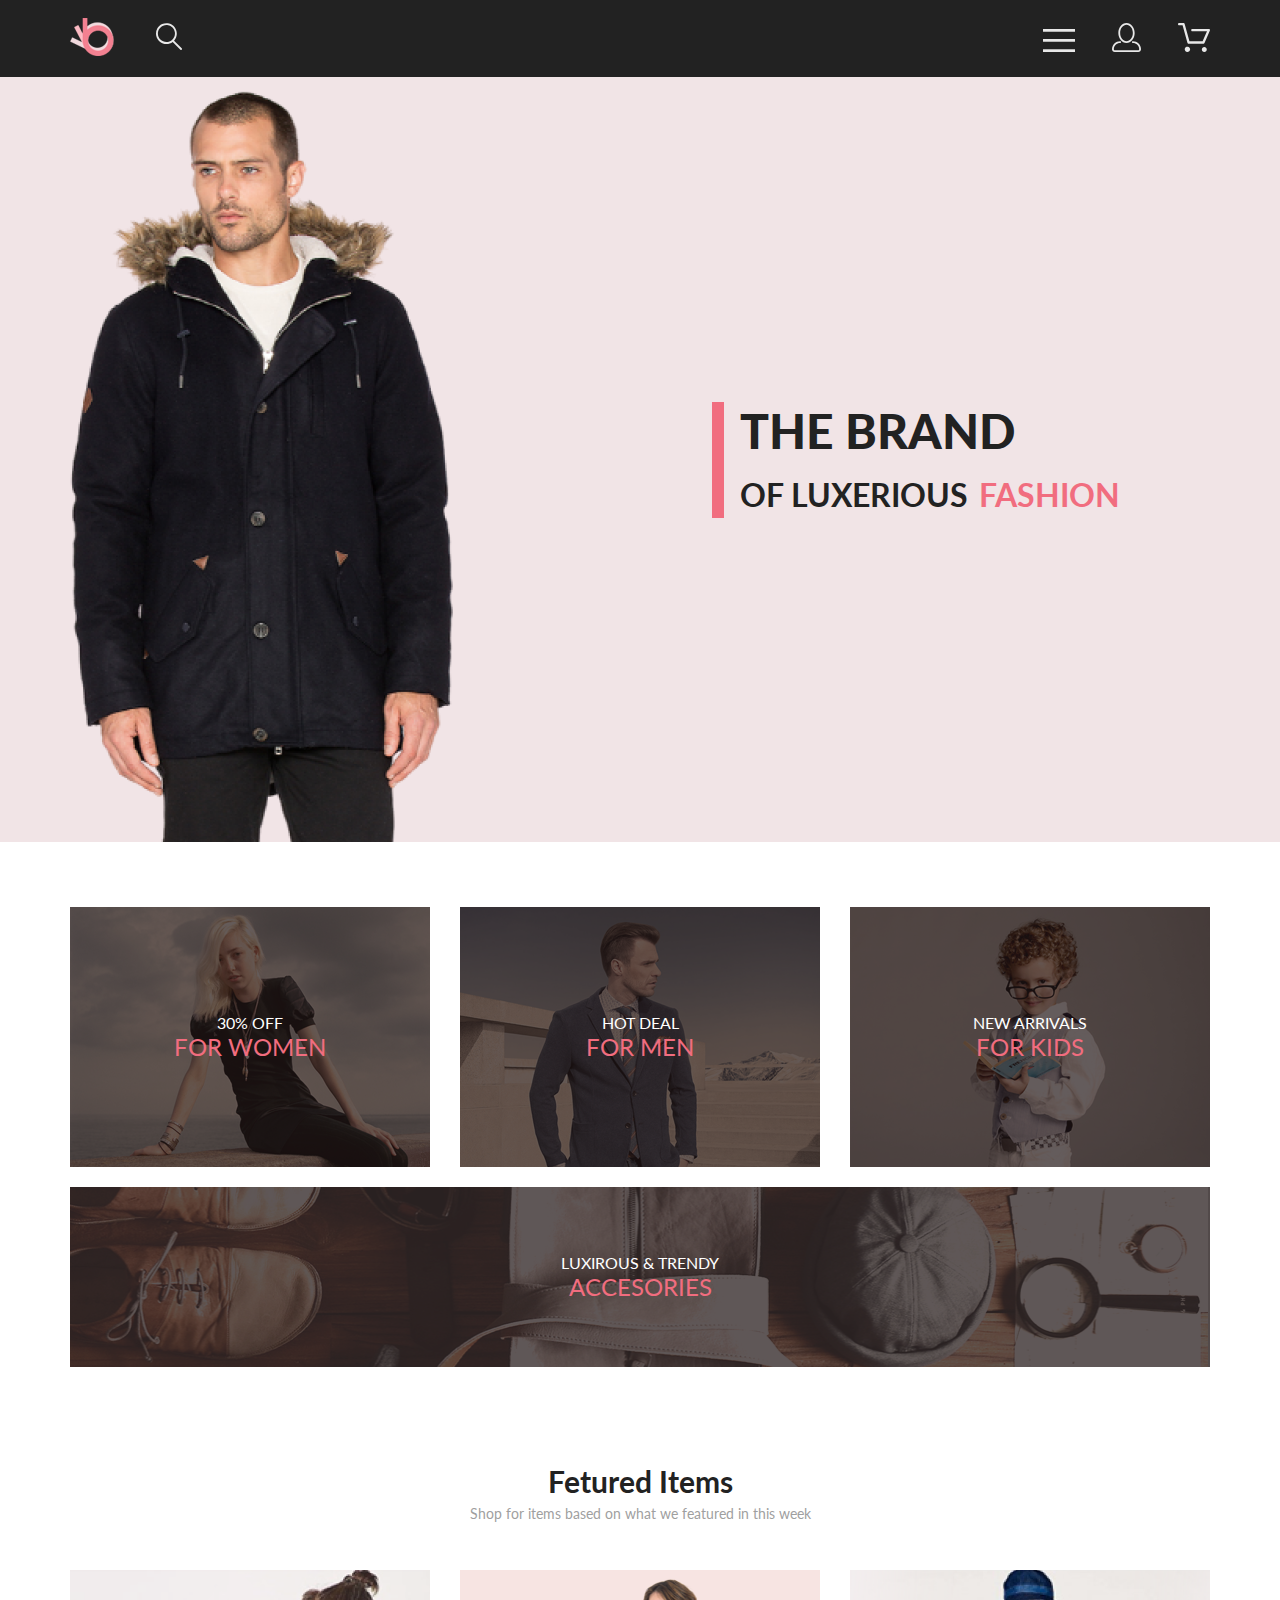
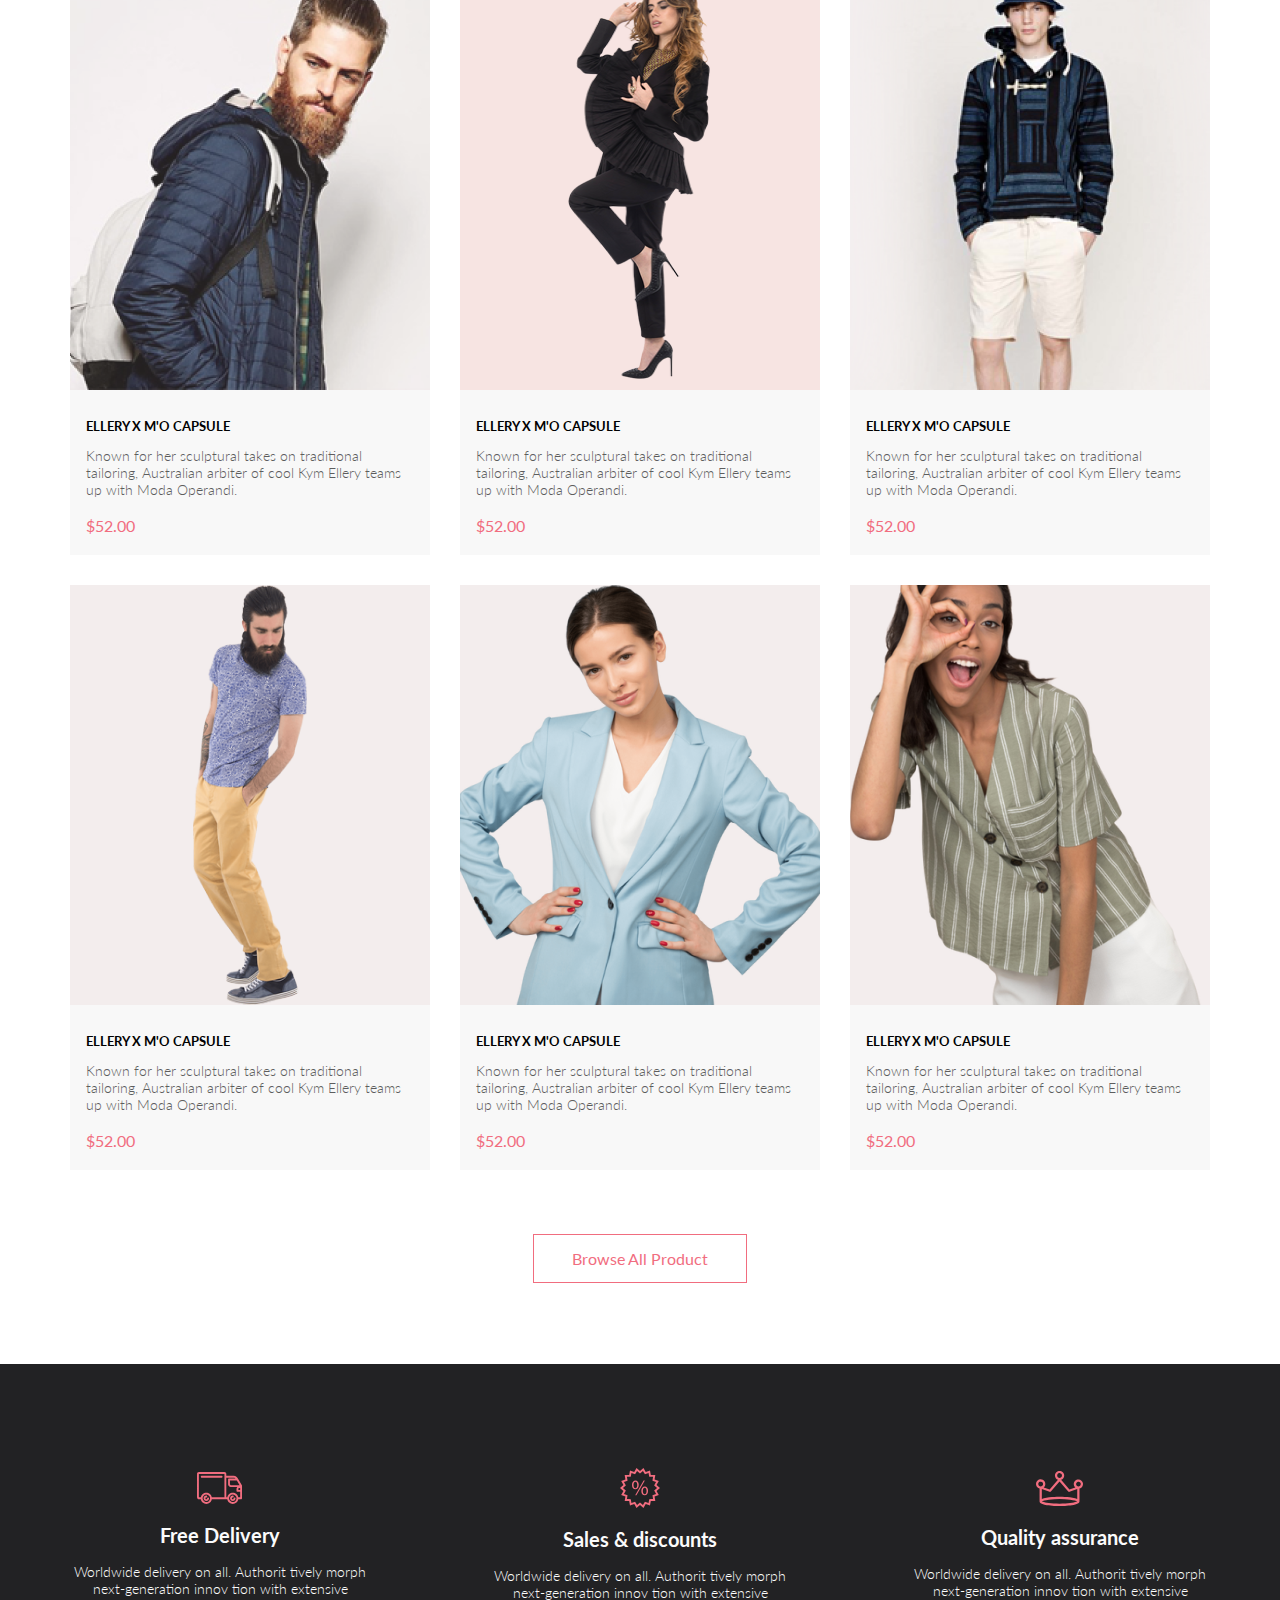
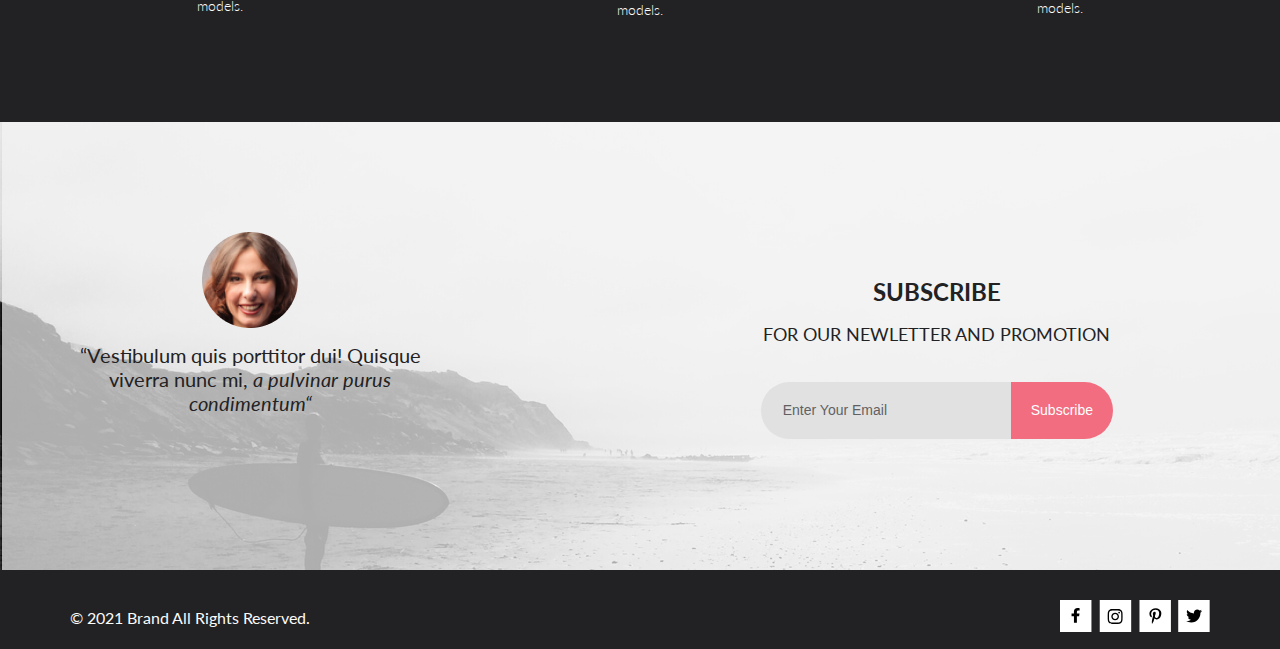
==== index.html @ d15d105a "new main page" ====
<!DOCTYPE html>
<html lang="en">

<head>
    <meta charset="UTF-8">
    <meta http-equiv="X-UA-Compatible" content="IE=edge">
    <meta name="viewport" content="width=device-width, initial-scale=1.0">
    <link rel="stylesheet" href="style/style.css">
    <link rel="preconnect" href="https://fonts.googleapis.com">
    <link rel="preconnect" href="https://fonts.gstatic.com" crossorigin>
    <link
        href="https://fonts.googleapis.com/css2?family=Lato:ital,wght@0,300;0,400;0,700;0,900;1,300;1,400&display=swap"
        rel="stylesheet">
    <title>Main</title>
</head>

<body>
    <div class="press-footer">
        <header class="header">
            <div class="wrapper header-wrap">
                <div class="header-col-left">
                    <a href="index.html" class="logo-icon"><img src="img/logo.svg" alt="logo"></a>
                    <button class="search-button"><img src="img/search.svg" alt="search"></button>
                </div>
                <div class="header-col-right">
                    <button class="menu-button"><img src="img/menu.svg" alt="menu"></button>
                    <a href="registration.html" class="registration-link"><img src="img/registration.svg"
                            alt="registration"></a>
                    <a href="card.html" class="basket-link "><img src="img/basket.svg" alt="basket"></a>
                </div>
            </div>
        </header>
        <main class="main">
            <section class="offer">
                <div class="wrapper offer-wrap">
                    <h1 class="offer-title">THE BRAND<br>
                        <span class="offer-title-small">OF LUXERIOUS</span> <span
                            class="offer-title-pink">FASHION</span>
                    </h1>
                </div>
            </section>
            <section class="categories">
                <div class="wrapper categories-wrap">
                    <div class="categories-item categories__item--woomen">
                        <p class="categories-sale">30% OFF</p>
                        <p class="categories-name">FOR WOMEN</p>
                    </div>
                    <div class="categories-item categories__item--men">
                        <p class="categories-sale categories__item">HOT DEAL</p>
                        <p class="categories-name">FOR MEN</p>
                    </div>
                    <div class="categories-item categories__item--kids">
                        <p class="categories-sale">NEW ARRIVALS</p>
                        <p class="categories-name">FOR KIDS</p>
                    </div>
                    <div class="categories-item categories__item--acc">
                        <p class="categories-sale">LUXIROUS & TRENDY</p>
                        <p class="categories-name">ACCESORIES</p>
                    </div>
                </div>
            </section>
            <section class="features-product">

                <div class="wrapper features-product-wrap">
                    <h2 class="features-title">Fetured Items</h2>
                    <p class="features-info">Shop for items based on what we featured in this week</p>
                    <ul class="card-list">
                        <li class="features-card margin-list-right">
                            <img src="img/product-1.png" alt="product-1" class="features-card--img">
                            <div class="overlay">
                                <button class="overlay-btn"><svg width="27" height="25" viewBox="0 0 27 25" fill="none"
                                        class="overlay-btn-padding" xmlns="http://www.w3.org/2000/svg">
                                        <path class="overlay-btn-bg"
                                            d="M21.876 22.2662C21.921 22.2549 21.9423 22.2339 21.96 22.2129C21.9678 22.2037 21.9756 22.1946 21.9835 22.1855C22.02 22.1438 22.0233 22.0553 22.0224 22.0105C22.0092 21.9044 21.9185 21.8315 21.8412 21.8315C21.8375 21.8315 21.8336 21.8317 21.8312 21.8318C21.7531 21.8372 21.6653 21.9409 21.6719 22.0625C21.6813 22.1793 21.7675 22.2662 21.8392 22.2662H21.876ZM8.21954 22.2599C8.31873 22.2599 8.39935 22.1655 8.39935 22.0496C8.39935 21.9341 8.31873 21.8401 8.21954 21.8401C8.12042 21.8401 8.03973 21.9341 8.03973 22.0496C8.03973 22.1655 8.12042 22.2599 8.21954 22.2599ZM21.9995 24.2662C21.9517 24.2662 21.8878 24.2662 21.8392 24.2662C20.7017 24.2662 19.7567 23.3545 19.6765 22.198C19.5964 20.9929 20.4937 19.9183 21.6953 19.8364C21.7441 19.8331 21.7928 19.8315 21.8412 19.8315C22.9799 19.8315 23.9413 20.7324 24.019 21.8884C24.0505 22.4915 23.8741 23.0612 23.4898 23.5012C23.1055 23.9575 22.5764 24.2177 21.9995 24.2662ZM8.21954 24.2599C7.01532 24.2599 6.03973 23.2709 6.03973 22.0496C6.03973 20.8291 7.01532 19.8401 8.21954 19.8401C9.42371 19.8401 10.3994 20.8291 10.3994 22.0496C10.3994 23.2709 9.42371 24.2599 8.21954 24.2599ZM21.1984 17.3938H9.13306C8.70013 17.3938 8.31586 17.1005 8.20331 16.6775L4.27753 2.24768H1.52173C0.993408 2.24768 0.560547 1.80859 0.560547 1.27039C0.560547 0.733032 0.993408 0.292969 1.52173 0.292969H4.99933C5.43134 0.292969 5.81561 0.586304 5.9281 1.01025L9.85394 15.4391H20.5576L24.1144 7.13379H12.2578C11.7286 7.13379 11.2957 6.69373 11.2957 6.15649C11.2957 5.61914 11.7286 5.17908 12.2578 5.17908H25.5886C25.9091 5.17908 26.2141 5.34192 26.3896 5.61914C26.566 5.89539 26.5984 6.23743 26.4697 6.547L22.0795 16.807C21.9193 17.1653 21.5827 17.3938 21.1984 17.3938Z"
                                            fill="white" />
                                    </svg>
                                    Add to cart
                                </button>
                            </div>
                            <section class="features-card-info">
                                <a href="product.html" class="product-link">
                                    <h3 class="card-name">ELLERY X M'O CAPSULE</h3>
                                </a>
                                <p class="card-name--info">Known for her sculptural takes on traditional tailoring,
                                    Australian
                                    arbiter of
                                    cool Kym Ellery
                                    teams up with Moda Operandi.</p>
                                <p class="card-price">$52.00</p>
                            </section>
                        </li>
                        <li class="features-card margin-list-right">
                            <img src="img/product-2.png" alt="product-2" class="features-card--img">
                            <div class="overlay">
                                <button class="overlay-btn"><svg width="27" height="25" viewBox="0 0 27 25" fill="none"
                                        class="overlay-btn-padding" xmlns="http://www.w3.org/2000/svg">
                                        <path class="overlay-btn-bg"
                                            d="M21.876 22.2662C21.921 22.2549 21.9423 22.2339 21.96 22.2129C21.9678 22.2037 21.9756 22.1946 21.9835 22.1855C22.02 22.1438 22.0233 22.0553 22.0224 22.0105C22.0092 21.9044 21.9185 21.8315 21.8412 21.8315C21.8375 21.8315 21.8336 21.8317 21.8312 21.8318C21.7531 21.8372 21.6653 21.9409 21.6719 22.0625C21.6813 22.1793 21.7675 22.2662 21.8392 22.2662H21.876ZM8.21954 22.2599C8.31873 22.2599 8.39935 22.1655 8.39935 22.0496C8.39935 21.9341 8.31873 21.8401 8.21954 21.8401C8.12042 21.8401 8.03973 21.9341 8.03973 22.0496C8.03973 22.1655 8.12042 22.2599 8.21954 22.2599ZM21.9995 24.2662C21.9517 24.2662 21.8878 24.2662 21.8392 24.2662C20.7017 24.2662 19.7567 23.3545 19.6765 22.198C19.5964 20.9929 20.4937 19.9183 21.6953 19.8364C21.7441 19.8331 21.7928 19.8315 21.8412 19.8315C22.9799 19.8315 23.9413 20.7324 24.019 21.8884C24.0505 22.4915 23.8741 23.0612 23.4898 23.5012C23.1055 23.9575 22.5764 24.2177 21.9995 24.2662ZM8.21954 24.2599C7.01532 24.2599 6.03973 23.2709 6.03973 22.0496C6.03973 20.8291 7.01532 19.8401 8.21954 19.8401C9.42371 19.8401 10.3994 20.8291 10.3994 22.0496C10.3994 23.2709 9.42371 24.2599 8.21954 24.2599ZM21.1984 17.3938H9.13306C8.70013 17.3938 8.31586 17.1005 8.20331 16.6775L4.27753 2.24768H1.52173C0.993408 2.24768 0.560547 1.80859 0.560547 1.27039C0.560547 0.733032 0.993408 0.292969 1.52173 0.292969H4.99933C5.43134 0.292969 5.81561 0.586304 5.9281 1.01025L9.85394 15.4391H20.5576L24.1144 7.13379H12.2578C11.7286 7.13379 11.2957 6.69373 11.2957 6.15649C11.2957 5.61914 11.7286 5.17908 12.2578 5.17908H25.5886C25.9091 5.17908 26.2141 5.34192 26.3896 5.61914C26.566 5.89539 26.5984 6.23743 26.4697 6.547L22.0795 16.807C21.9193 17.1653 21.5827 17.3938 21.1984 17.3938Z"
                                            fill="white" />
                                    </svg>
                                    Add to cart
                                </button>
                            </div>
                            <section class="features-card-info">
                                <a href="product.html" class="product-link">
                                    <h3 class="card-name">ELLERY X M'O CAPSULE</h3>
                                </a>
                                <p class="card-name--info">Known for her sculptural takes on traditional tailoring,
                                    Australian
                                    arbiter of
                                    cool Kym Ellery
                                    teams up with Moda Operandi.</p>
                                <p class="card-price">$52.00</p>
                            </section>
                        </li>
                        <li class="features-card">
                            <img src="img/product-3.png" alt="product-3" class="features-card--img">
                            <div class="overlay">
                                <button class="overlay-btn"><svg width="27" height="25" viewBox="0 0 27 25" fill="none"
                                        class="overlay-btn-padding" xmlns="http://www.w3.org/2000/svg">
                                        <path class="overlay-btn-bg"
                                            d="M21.876 22.2662C21.921 22.2549 21.9423 22.2339 21.96 22.2129C21.9678 22.2037 21.9756 22.1946 21.9835 22.1855C22.02 22.1438 22.0233 22.0553 22.0224 22.0105C22.0092 21.9044 21.9185 21.8315 21.8412 21.8315C21.8375 21.8315 21.8336 21.8317 21.8312 21.8318C21.7531 21.8372 21.6653 21.9409 21.6719 22.0625C21.6813 22.1793 21.7675 22.2662 21.8392 22.2662H21.876ZM8.21954 22.2599C8.31873 22.2599 8.39935 22.1655 8.39935 22.0496C8.39935 21.9341 8.31873 21.8401 8.21954 21.8401C8.12042 21.8401 8.03973 21.9341 8.03973 22.0496C8.03973 22.1655 8.12042 22.2599 8.21954 22.2599ZM21.9995 24.2662C21.9517 24.2662 21.8878 24.2662 21.8392 24.2662C20.7017 24.2662 19.7567 23.3545 19.6765 22.198C19.5964 20.9929 20.4937 19.9183 21.6953 19.8364C21.7441 19.8331 21.7928 19.8315 21.8412 19.8315C22.9799 19.8315 23.9413 20.7324 24.019 21.8884C24.0505 22.4915 23.8741 23.0612 23.4898 23.5012C23.1055 23.9575 22.5764 24.2177 21.9995 24.2662ZM8.21954 24.2599C7.01532 24.2599 6.03973 23.2709 6.03973 22.0496C6.03973 20.8291 7.01532 19.8401 8.21954 19.8401C9.42371 19.8401 10.3994 20.8291 10.3994 22.0496C10.3994 23.2709 9.42371 24.2599 8.21954 24.2599ZM21.1984 17.3938H9.13306C8.70013 17.3938 8.31586 17.1005 8.20331 16.6775L4.27753 2.24768H1.52173C0.993408 2.24768 0.560547 1.80859 0.560547 1.27039C0.560547 0.733032 0.993408 0.292969 1.52173 0.292969H4.99933C5.43134 0.292969 5.81561 0.586304 5.9281 1.01025L9.85394 15.4391H20.5576L24.1144 7.13379H12.2578C11.7286 7.13379 11.2957 6.69373 11.2957 6.15649C11.2957 5.61914 11.7286 5.17908 12.2578 5.17908H25.5886C25.9091 5.17908 26.2141 5.34192 26.3896 5.61914C26.566 5.89539 26.5984 6.23743 26.4697 6.547L22.0795 16.807C21.9193 17.1653 21.5827 17.3938 21.1984 17.3938Z"
                                            fill="white" />
                                    </svg>
                                    Add to cart
                                </button>
                            </div>
                            <section class="features-card-info">
                                <a href="product.html" class="product-link">
                                    <h3 class="card-name">ELLERY X M'O CAPSULE</h3>
                                </a>
                                <p class="card-name--info">Known for her sculptural takes on traditional tailoring,
                                    Australian
                                    arbiter of
                                    cool Kym Ellery
                                    teams up with Moda Operandi.</p>
                                <p class="card-price">$52.00</p>
                            </section>
                        </li>
                        <li class="features-card margin-list-right">
                            <img src="img/product-4.png" alt="product-4" class="features-card--img">
                            <div class="overlay">
                                <button class="overlay-btn"><svg width="27" height="25" viewBox="0 0 27 25" fill="none"
                                        class="overlay-btn-padding" xmlns="http://www.w3.org/2000/svg">
                                        <path class="overlay-btn-bg"
                                            d="M21.876 22.2662C21.921 22.2549 21.9423 22.2339 21.96 22.2129C21.9678 22.2037 21.9756 22.1946 21.9835 22.1855C22.02 22.1438 22.0233 22.0553 22.0224 22.0105C22.0092 21.9044 21.9185 21.8315 21.8412 21.8315C21.8375 21.8315 21.8336 21.8317 21.8312 21.8318C21.7531 21.8372 21.6653 21.9409 21.6719 22.0625C21.6813 22.1793 21.7675 22.2662 21.8392 22.2662H21.876ZM8.21954 22.2599C8.31873 22.2599 8.39935 22.1655 8.39935 22.0496C8.39935 21.9341 8.31873 21.8401 8.21954 21.8401C8.12042 21.8401 8.03973 21.9341 8.03973 22.0496C8.03973 22.1655 8.12042 22.2599 8.21954 22.2599ZM21.9995 24.2662C21.9517 24.2662 21.8878 24.2662 21.8392 24.2662C20.7017 24.2662 19.7567 23.3545 19.6765 22.198C19.5964 20.9929 20.4937 19.9183 21.6953 19.8364C21.7441 19.8331 21.7928 19.8315 21.8412 19.8315C22.9799 19.8315 23.9413 20.7324 24.019 21.8884C24.0505 22.4915 23.8741 23.0612 23.4898 23.5012C23.1055 23.9575 22.5764 24.2177 21.9995 24.2662ZM8.21954 24.2599C7.01532 24.2599 6.03973 23.2709 6.03973 22.0496C6.03973 20.8291 7.01532 19.8401 8.21954 19.8401C9.42371 19.8401 10.3994 20.8291 10.3994 22.0496C10.3994 23.2709 9.42371 24.2599 8.21954 24.2599ZM21.1984 17.3938H9.13306C8.70013 17.3938 8.31586 17.1005 8.20331 16.6775L4.27753 2.24768H1.52173C0.993408 2.24768 0.560547 1.80859 0.560547 1.27039C0.560547 0.733032 0.993408 0.292969 1.52173 0.292969H4.99933C5.43134 0.292969 5.81561 0.586304 5.9281 1.01025L9.85394 15.4391H20.5576L24.1144 7.13379H12.2578C11.7286 7.13379 11.2957 6.69373 11.2957 6.15649C11.2957 5.61914 11.7286 5.17908 12.2578 5.17908H25.5886C25.9091 5.17908 26.2141 5.34192 26.3896 5.61914C26.566 5.89539 26.5984 6.23743 26.4697 6.547L22.0795 16.807C21.9193 17.1653 21.5827 17.3938 21.1984 17.3938Z"
                                            fill="white" />
                                    </svg>
                                    Add to cart
                                </button>
                            </div>
                            <section class="features-card-info">
                                <a href="product.html" class="product-link">
                                    <h3 class="card-name">ELLERY X M'O CAPSULE</h3>
                                </a>
                                <p class="card-name--info">Known for her sculptural takes on traditional tailoring,
                                    Australian
                                    arbiter of
                                    cool Kym Ellery
                                    teams up with Moda Operandi.</p>
                                <p class="card-price">$52.00</p>
                            </section>
                        </li>
                        <li class="features-card margin-list-right">
                            <img src="img/product-5.png" alt="product-5" class="features-card--img">
                            <div class="overlay">
                                <button class="overlay-btn"><svg width="27" height="25" viewBox="0 0 27 25" fill="none"
                                        class="overlay-btn-padding" xmlns="http://www.w3.org/2000/svg">
                                        <path class="overlay-btn-bg"
                                            d="M21.876 22.2662C21.921 22.2549 21.9423 22.2339 21.96 22.2129C21.9678 22.2037 21.9756 22.1946 21.9835 22.1855C22.02 22.1438 22.0233 22.0553 22.0224 22.0105C22.0092 21.9044 21.9185 21.8315 21.8412 21.8315C21.8375 21.8315 21.8336 21.8317 21.8312 21.8318C21.7531 21.8372 21.6653 21.9409 21.6719 22.0625C21.6813 22.1793 21.7675 22.2662 21.8392 22.2662H21.876ZM8.21954 22.2599C8.31873 22.2599 8.39935 22.1655 8.39935 22.0496C8.39935 21.9341 8.31873 21.8401 8.21954 21.8401C8.12042 21.8401 8.03973 21.9341 8.03973 22.0496C8.03973 22.1655 8.12042 22.2599 8.21954 22.2599ZM21.9995 24.2662C21.9517 24.2662 21.8878 24.2662 21.8392 24.2662C20.7017 24.2662 19.7567 23.3545 19.6765 22.198C19.5964 20.9929 20.4937 19.9183 21.6953 19.8364C21.7441 19.8331 21.7928 19.8315 21.8412 19.8315C22.9799 19.8315 23.9413 20.7324 24.019 21.8884C24.0505 22.4915 23.8741 23.0612 23.4898 23.5012C23.1055 23.9575 22.5764 24.2177 21.9995 24.2662ZM8.21954 24.2599C7.01532 24.2599 6.03973 23.2709 6.03973 22.0496C6.03973 20.8291 7.01532 19.8401 8.21954 19.8401C9.42371 19.8401 10.3994 20.8291 10.3994 22.0496C10.3994 23.2709 9.42371 24.2599 8.21954 24.2599ZM21.1984 17.3938H9.13306C8.70013 17.3938 8.31586 17.1005 8.20331 16.6775L4.27753 2.24768H1.52173C0.993408 2.24768 0.560547 1.80859 0.560547 1.27039C0.560547 0.733032 0.993408 0.292969 1.52173 0.292969H4.99933C5.43134 0.292969 5.81561 0.586304 5.9281 1.01025L9.85394 15.4391H20.5576L24.1144 7.13379H12.2578C11.7286 7.13379 11.2957 6.69373 11.2957 6.15649C11.2957 5.61914 11.7286 5.17908 12.2578 5.17908H25.5886C25.9091 5.17908 26.2141 5.34192 26.3896 5.61914C26.566 5.89539 26.5984 6.23743 26.4697 6.547L22.0795 16.807C21.9193 17.1653 21.5827 17.3938 21.1984 17.3938Z"
                                            fill="white" />
                                    </svg>
                                    Add to cart
                                </button>
                            </div>
                            <section class="features-card-info">
                                <a href="product.html" class="product-link">
                                    <h3 class="card-name">ELLERY X M'O CAPSULE</h3>
                                </a>
                                <p class="card-name--info">Known for her sculptural takes on traditional tailoring,
                                    Australian
                                    arbiter of
                                    cool Kym Ellery
                                    teams up with Moda Operandi.</p>
                                <p class="card-price">$52.00</p>
                            </section>
                        </li>
                        <li class="features-card">
                            <img src="img/product-6.png" alt="product-6" class="features-card--img">
                            <div class="overlay">
                                <button class="overlay-btn"><svg width="27" height="25" viewBox="0 0 27 25" fill="none"
                                        class="overlay-btn-padding" xmlns="http://www.w3.org/2000/svg">
                                        <path class="overlay-btn-bg"
                                            d="M21.876 22.2662C21.921 22.2549 21.9423 22.2339 21.96 22.2129C21.9678 22.2037 21.9756 22.1946 21.9835 22.1855C22.02 22.1438 22.0233 22.0553 22.0224 22.0105C22.0092 21.9044 21.9185 21.8315 21.8412 21.8315C21.8375 21.8315 21.8336 21.8317 21.8312 21.8318C21.7531 21.8372 21.6653 21.9409 21.6719 22.0625C21.6813 22.1793 21.7675 22.2662 21.8392 22.2662H21.876ZM8.21954 22.2599C8.31873 22.2599 8.39935 22.1655 8.39935 22.0496C8.39935 21.9341 8.31873 21.8401 8.21954 21.8401C8.12042 21.8401 8.03973 21.9341 8.03973 22.0496C8.03973 22.1655 8.12042 22.2599 8.21954 22.2599ZM21.9995 24.2662C21.9517 24.2662 21.8878 24.2662 21.8392 24.2662C20.7017 24.2662 19.7567 23.3545 19.6765 22.198C19.5964 20.9929 20.4937 19.9183 21.6953 19.8364C21.7441 19.8331 21.7928 19.8315 21.8412 19.8315C22.9799 19.8315 23.9413 20.7324 24.019 21.8884C24.0505 22.4915 23.8741 23.0612 23.4898 23.5012C23.1055 23.9575 22.5764 24.2177 21.9995 24.2662ZM8.21954 24.2599C7.01532 24.2599 6.03973 23.2709 6.03973 22.0496C6.03973 20.8291 7.01532 19.8401 8.21954 19.8401C9.42371 19.8401 10.3994 20.8291 10.3994 22.0496C10.3994 23.2709 9.42371 24.2599 8.21954 24.2599ZM21.1984 17.3938H9.13306C8.70013 17.3938 8.31586 17.1005 8.20331 16.6775L4.27753 2.24768H1.52173C0.993408 2.24768 0.560547 1.80859 0.560547 1.27039C0.560547 0.733032 0.993408 0.292969 1.52173 0.292969H4.99933C5.43134 0.292969 5.81561 0.586304 5.9281 1.01025L9.85394 15.4391H20.5576L24.1144 7.13379H12.2578C11.7286 7.13379 11.2957 6.69373 11.2957 6.15649C11.2957 5.61914 11.7286 5.17908 12.2578 5.17908H25.5886C25.9091 5.17908 26.2141 5.34192 26.3896 5.61914C26.566 5.89539 26.5984 6.23743 26.4697 6.547L22.0795 16.807C21.9193 17.1653 21.5827 17.3938 21.1984 17.3938Z"
                                            fill="white" />
                                    </svg>
                                    Add to cart
                                </button>
                            </div>
                            <section class="features-card-info">
                                <a href="product.html" class="product-link">
                                    <h3 class="card-name">ELLERY X M'O CAPSULE</h3>
                                </a>
                                <p class="card-name--info">Known for her sculptural takes on traditional tailoring,
                                    Australian
                                    arbiter of
                                    cool Kym Ellery
                                    teams up with Moda Operandi.</p>
                                <p class="card-price">$52.00</p>
                            </section>
                        </li>
                    </ul>
                    <div class="catalog-link"><a href="catalog.html" class="button-product">Browse All Product</a></div>
                </div>
            </section>
            <section class="advantages">
                <div class="wrapper advantages-wrap">
                    <ul class="advantages-list">
                        <li class="advantages-list--type"><img src="img/delivery.svg" class="advantages-img"
                                alt="delivery">
                            <h3 class="advantages-title">Free Delivery
                            </h3>
                            <p class="advantages-info">Worldwide delivery on all. Authorit tively morph
                                next-generation
                                innov
                                tion with extensive
                                models.
                            </p>
                        </li>
                        <li class="advantages-list--type"><img src="img/sales.svg" class="advantages-img" alt="sales">
                            <h3 class="advantages-title">Sales & discounts
                            </h3>
                            <p class="advantages-info">Worldwide delivery on all. Authorit tively morph
                                next-generation innov
                                tion with extensive
                                models.
                            </p>
                        </li>
                        <li class="advantages-list--type"><img src="img/quality.svg" class="advantages-img"
                                alt="quality">
                            <h3 class="advantages-title">Quality assurance
                            </h3>
                            <p class="advantages-info">Worldwide delivery on all. Authorit tively morph
                                next-generation
                                innov
                                tion with extensive
                                models.
                            </p>
                        </li>
                    </ul>
                </div>
            </section>
            <section class="feedback">
                <div class="wrapper feedback-wrap">
                    <div class="feedback-info">
                        <figure class="feedback-info-left">
                            <img src="img/feedback-girl.png" alt="feedback-girl">
                            <figcaption>
                                <p class="feedback-text">“Vestibulum quis porttitor dui! Quisque viverra nunc mi,
                                    <span class="feedback-text-italic">a pulvinar purus condimentum“</span></p>
                            </figcaption>
                        </figure>
                    </div>
                    <div class="feedback-form">
                        <h3 class="form-title">SUBSCRIBE<br><span class="form-title-small">FOR OUR NEWLETTER AND
                                PROMOTION</span>
                        </h3>
                        <form action="#" class="subscribe">
                            <input class="subscribe-field" type="email" placeholder="Enter Your Email" required>
                            <input class="subscribe-btn" type="submit" value="Subscribe">
                        </form>
                    </div>
                </div>
            </section>
        </main>
        <footer class="footer">
            <div class="wrapper footer-wrap">
                <div>
                    <p class="footer-text">&copy; 2021 Brand All Rights Reserved.</p>
                </div>
                <ul class="social-link">
                    <li class="footer-social-link"><a href="#" class="social-link-margin">
                            <svg width="32" height="32" viewBox="0 0 32 32" fill="none"
                                xmlns="http://www.w3.org/2000/svg">
                                <path class="footer-social-link-bg" d="M31.4506 0H0V32H31.4506V0Z" fill="white" />
                                <path class="footer-social-link-icon"
                                    d="M19.0884 16.28L19.5069 13.616H16.8902V11.8873C16.8902 11.1585 17.2557 10.4481 18.4277 10.4481H19.6172V8.17997C19.6172 8.17997 18.5377 8 17.5056 8C15.3507 8 13.9422 9.27593 13.9422 11.5857V13.616H11.5469V16.28H13.9422V22.72H16.8902V16.28H19.0884Z"
                                    fill="black" />
                            </svg>
                        </a>
                    </li>
                    <li class="footer-social-link"><a href="#" class="social-link-margin"><svg width="33" height="32"
                                viewBox="0 0 33 32" fill="none" xmlns="http://www.w3.org/2000/svg">
                                <path class="footer-social-link-bg" d="M32.1889 0H0.738281V32H32.1889V0Z"
                                    fill="white" />
                                <g clip-path="url(#clip0)">
                                    <path class="footer-social-link-icon"
                                        d="M16.139 12.6816C14.0238 12.6816 12.3177 14.3849 12.3177 16.4966C12.3177 18.6083 14.0238 20.3117 16.139 20.3117C18.2541 20.3117 19.9602 18.6083 19.9602 16.4966C19.9602 14.3849 18.2541 12.6816 16.139 12.6816ZM16.139 18.9769C14.7721 18.9769 13.6547 17.8646 13.6547 16.4966C13.6547 15.1287 14.7688 14.0164 16.139 14.0164C17.5092 14.0164 18.6233 15.1287 18.6233 16.4966C18.6233 17.8646 17.5058 18.9769 16.139 18.9769ZM21.0078 12.5255C21.0078 13.0203 20.6087 13.4154 20.1165 13.4154C19.621 13.4154 19.2252 13.0169 19.2252 12.5255C19.2252 12.0341 19.6243 11.6357 20.1165 11.6357C20.6087 11.6357 21.0078 12.0341 21.0078 12.5255ZM23.5386 13.4287C23.4821 12.2367 23.2094 11.1808 22.3347 10.3109C21.4634 9.44097 20.4058 9.1687 19.2119 9.10894C17.9814 9.03921 14.2932 9.03921 13.0627 9.10894C11.8721 9.16538 10.8145 9.43765 9.93987 10.3076C9.06522 11.1775 8.79584 12.2333 8.73597 13.4253C8.66613 14.6539 8.66613 18.3361 8.73597 19.5646C8.79251 20.7566 9.06522 21.8124 9.93987 22.6824C10.8145 23.5523 11.8688 23.8246 13.0627 23.8843C14.2932 23.9541 17.9814 23.9541 19.2119 23.8843C20.4058 23.8279 21.4634 23.5556 22.3347 22.6824C23.2061 21.8124 23.4788 20.7566 23.5386 19.5646C23.6085 18.3361 23.6085 14.6572 23.5386 13.4287ZM21.949 20.8828C21.6895 21.5335 21.1874 22.0349 20.5322 22.2972C19.5511 22.6857 17.2231 22.596 16.139 22.596C15.0548 22.596 12.7235 22.6824 11.7457 22.2972C11.0939 22.0382 10.5917 21.5369 10.329 20.8828C9.93987 19.9033 10.0297 17.5791 10.0297 16.4966C10.0297 15.4142 9.9432 13.0867 10.329 12.1105C10.5884 11.4597 11.0906 10.9583 11.7457 10.696C12.7268 10.3076 15.0548 10.3972 16.139 10.3972C17.2231 10.3972 19.5545 10.3109 20.5322 10.696C21.184 10.955 21.6862 11.4564 21.949 12.1105C22.3381 13.09 22.2483 15.4142 22.2483 16.4966C22.2483 17.5791 22.3381 19.9066 21.949 20.8828Z"
                                        fill="black" />
                                </g>
                                <defs>
                                    <clipPath id="clip1">
                                        <rect width="14.8991" height="17" fill="white"
                                            transform="translate(8.68555 8)" />
                                    </clipPath>
                                </defs>
                            </svg></a>
                    </li>

                    <li class="footer-social-link"><a href="#" class="social-link-margin"><svg width="32" height="32"
                                viewBox="0 0 32 32" fill="none" xmlns="http://www.w3.org/2000/svg">
                                <path class="footer-social-link-bg" d="M31.9252 0H0.474609V32H31.9252V0Z"
                                    fill="white" />
                                <g clip-path="url(#clip0)">
                                    <path class="footer-social-link-icon"
                                        d="M16.7403 8.20312C13.5556 8.20312 10.4082 10.3406 10.4082 13.8C10.4082 16 11.6374 17.25 12.3823 17.25C12.6896 17.25 12.8666 16.3875 12.8666 16.1438C12.8666 15.8531 12.1309 15.2344 12.1309 14.025C12.1309 11.5125 14.0305 9.73125 16.4889 9.73125C18.6027 9.73125 20.1671 10.9406 20.1671 13.1625C20.1671 14.8219 19.506 17.9344 17.3642 17.9344C16.5913 17.9344 15.9302 17.3719 15.9302 16.5656C15.9302 15.3844 16.7496 14.2406 16.7496 13.0219C16.7496 10.9531 13.835 11.3281 13.835 13.8281C13.835 14.3531 13.9002 14.9344 14.133 15.4125C13.7046 17.2688 12.8293 20.0344 12.8293 21.9469C12.8293 22.5375 12.9131 23.1188 12.969 23.7094C13.0745 23.8281 13.0218 23.8156 13.1832 23.7563C14.7476 21.6 14.6917 21.1781 15.3994 18.3562C15.7812 19.0875 16.7683 19.4812 17.5505 19.4812C20.8469 19.4812 22.3275 16.2469 22.3275 13.3313C22.3275 10.2281 19.6643 8.20312 16.7403 8.20312Z"
                                        fill="black" />
                                </g>
                                <defs>
                                    <clipPath id="clip2">
                                        <rect width="11.9193" height="16" fill="white"
                                            transform="translate(10.4082 8)" />
                                    </clipPath>
                                </defs>
                            </svg>
                        </a>
                    </li>
                    <li class="footer-social-link"><a href="#" class=""><svg width="32" height="32" viewBox="0 0 32 32"
                                fill="none" xmlns="http://www.w3.org/2000/svg">
                                <path class="footer-social-link-bg" d="M31.6635 0H0.212891V32H31.6635V0Z"
                                    fill="white" />
                                <g clip-path="url(#clip0)">
                                    <path class="footer-social-link-icon"
                                        d="M22.417 12.7405C22.427 12.8826 22.427 13.0248 22.427 13.1669C22.427 17.5019 19.1498 22.4969 13.1599 22.4969C11.3145 22.4969 9.60022 21.9588 8.1582 21.0248C8.4204 21.0552 8.67247 21.0654 8.94475 21.0654C10.4674 21.0654 11.8691 20.5476 12.9884 19.6644C11.5565 19.6339 10.3565 18.6898 9.94305 17.3903C10.1447 17.4207 10.3464 17.441 10.5582 17.441C10.8506 17.441 11.1431 17.4004 11.4153 17.3294C9.92291 17.0248 8.80355 15.705 8.80355 14.1111V14.0705C9.23715 14.3141 9.74139 14.4664 10.2758 14.4867C9.39849 13.8979 8.82373 12.8928 8.82373 11.7557C8.82373 11.1466 8.98504 10.5882 9.26741 10.1009C10.8708 12.0908 13.2809 13.3902 15.9833 13.5324C15.9329 13.2887 15.9027 13.035 15.9027 12.7811C15.9027 10.974 17.3548 9.50195 19.1598 9.50195C20.0976 9.50195 20.9446 9.89789 21.5396 10.5375C22.2757 10.3954 22.9816 10.1212 23.6068 9.74561C23.3648 10.507 22.8505 11.1466 22.1749 11.5527C22.8304 11.4817 23.4657 11.2989 24.0505 11.0451C23.6069 11.6948 23.0522 12.2735 22.417 12.7405Z"
                                        fill="black" />
                                </g>
                                <defs>
                                    <clipPath id="clip4">
                                        <rect width="15.8924" height="16" fill="white"
                                            transform="translate(8.1582 8)" />
                                    </clipPath>
                                </defs>
                            </svg>
                        </a>
                    </li>
                </ul>
            </div>
        </footer>
    </div>

</body>

</html>
---- style/style.css ----
* {
  margin: 0;
  padding: 0;
  box-sizing: border-box;
}

body {
  height: 100%;
  font-family: "Lato", sans-serif;
}

a,
button {
  cursor: pointer;
}

.press-footer {
  min-height: 100%;
  display: flex;
  flex-direction: column;
}

.main {
  flex: 1 1 auto;
}

.header {
  background-color: #222222;
  /*height: 75px;*/
  color: white;
  padding: 18px 0;
}

.wrapper {
  width: 1140px;
  margin: 0 auto;
}

.header-wrap {
  display: flex;
  justify-content: space-between;
  align-items: center;
}

.header-col-left {
  display: flex;
  align-items: center;
}

.logo-icon {
  margin-right: 41px;
  text-decoration: none;
  color: transparent;
}

.search-button {
  background-color: transparent;
  border: none;
}

.menu-button {
  background-color: transparent;
  border: none;
  margin-right: 33px;
}

.registration-link {
  text-decoration: none;
  margin-right: 33px;
}

.basket-link {
  text-decoration: none;
}

.offer {
  background-color: #F1E4E6;
}

.offer-wrap {
  height: 765px;
  background-image: url(../img/image-top.png);
  background-repeat: no-repeat;
  background-position-x: -225px;
  background-position-y: bottom;
  display: flex;
  align-items: center;
  justify-content: flex-end;
}

.offer-title {
  font-weight: 900;
  font-size: 48px;
  line-height: 58px;
  color: #222222;
  border-left: 12px solid #F16D7F;
  padding-left: 16px;
  margin-right: 90px;
}

.offer-title-small {
  font-weight: 700;
  font-size: 32px;
  line-height: 38px;
  color: #222222;
}

.offer-title-pink {
  font-weight: 700;
  font-size: 32px;
  line-height: 38px;
  color: #F16D7F;
}

.product {
  background-color: #F7F7F7;
}

.product-slider {
  display: flex;
  justify-content: center;
  align-items: center;
  position: relative;
  padding-bottom: 50px;
}
.product-slider-btn {
  position: absolute;
  border: none;
}
.product-slider-btn:hover .product-slider-btn-color {
  fill: #F16D7F;
}
.product-slider-btn:active .product-slider-btn-bg {
  fill: red;
}
.product-slider-btn-left {
  left: 1px;
}
.product-slider-btn-right {
  right: 1px;
}

.product-about {
  margin-bottom: 130px;
}

.product-about-wrap {
  background: #FFFFFF;
  margin-top: -50px;
  position: relative;
  border: 1px solid #EAEAEA;
  display: flex;
  flex-direction: column;
  justify-content: center;
  align-items: center;
  padding-top: 64px;
}

.product-category {
  position: relative;
  display: inline-block;
  font-size: 14px;
}
.product-category::after {
  content: "";
  position: absolute;
  bottom: 0;
  left: 50%;
  width: 60%;
  height: 3px;
  margin-left: -30%;
  background: #F16D7F;
}
.product-category-top {
  font-weight: 300;
  font-size: 14px;
  line-height: 17px;
  color: #F16D7F;
  padding-bottom: 12px;
}
.product-category-label {
  font-size: 18px;
  line-height: 22px;
  color: #4D4D4D;
  padding-top: 12px;
  padding-bottom: 48px;
}
.product-category-info {
  width: 555px;
  font-weight: 300;
  font-size: 14px;
  line-height: 17px;
  text-align: center;
  color: #5E5E5E;
  padding-bottom: 32px;
}
.product-category-price {
  font-size: 24px;
  line-height: 29px;
  color: #F16D7F;
}

.product-category-top {
  font-weight: 300;
  font-size: 14px;
  line-height: 17px;
  text-align: center;
}

.product-filter-center {
  display: flex;
  align-items: center;
  justify-content: center;
  padding-bottom: 49px;
}

.product-text-center {
  display: flex;
  align-items: center;
}

.product-name-filter {
  font-size: 14px;
  line-height: 17px;
  color: #6F6E6E;
}
.product-name-filter::after {
  content: url(../img/Vector-bottom.png);
  margin-left: 10px;
}

.product-hr {
  border: 1px solid #EAEAEA;
  width: 641px;
  margin: 65px 65px;
}

.product-button {
  color: #F16D7F;
  border: 1px solid #F16D7F;
  background: #FFFFFF;
  text-align: center;
  display: flex;
  align-items: center;
  justify-content: center;
  width: 211px;
  padding: 14px 56px 15px 23px;
  margin-bottom: 65px;
}
.product-button-text {
  font-size: 14px;
  line-height: 17px;
  color: #F16D7F;
  padding-left: 23px;
}
.product-button:hover {
  background: #F16D7F;
}
.product-button:hover .product-button-text {
  color: #FFFFFF;
}
.product-button:hover .product-button-icon {
  fill: #FFFFFF;
}

.product-padding-right {
  padding-right: 23px;
}

.registration-top {
  background-color: #F8F3F4;
}
.registration-top-wrap {
  height: 148px;
  display: flex;
  align-items: center;
  justify-content: flex-start;
}
.registration-top-title {
  font-size: 24px;
  line-height: 29px;
  color: #F16D7F;
}

.registation-info {
  padding-top: 64px;
  display: flex;
  justify-content: space-between;
  padding-bottom: 96px;
}

.registation-form {
  width: 360px;
  display: flex;
  flex-direction: column;
}

.registation-text {
  width: 650px;
}
.registation-text-left {
  font-weight: 300;
  font-size: 24px;
  line-height: 29px;
  color: #000000;
  padding-bottom: 20px;
}

.registation-text-li {
  list-style: none;
  padding-bottom: 16px;
}

.registation-list-item::before {
  content: url(../img/registration-list-item.svg);
  margin-right: 20px;
}

.registation-fildset-border {
  border: none;
}

.legend-padding-bottom {
  padding-bottom: 20px;
}

.legend-padding-radio {
  padding-top: 33px;
}

.legend-title {
  font-weight: 300;
  font-size: 16px;
  line-height: 19px;
  color: #222222;
}

.legend-radio {
  margin-left: 20px;
}
.legend-radio-text {
  font-weight: 300;
  font-size: 11px;
  line-height: 13px;
  color: #000000;
  text-align: center;
  padding-right: 10px;
}
.legend-radio-text-padding {
  padding-left: 10px;
}

.legend-text-info {
  font-weight: 300;
  font-size: 13px;
  line-height: 16px;
  color: #B1B1B1;
  padding-bottom: 39px;
}

.registation-fild {
  width: 360px;
  font-weight: 300;
  font-size: 13px;
  line-height: 16px;
  color: #000000;
  padding: 12px 30px 12px 16px;
  margin-bottom: 20px;
  border: 1px solid #A4A4A4;
}
.registation-fild::-moz-placeholder {
  font-weight: 300;
  font-size: 13px;
  line-height: 16px;
  color: #B1B1B1;
}
.registation-fild:-ms-input-placeholder {
  font-weight: 300;
  font-size: 13px;
  line-height: 16px;
  color: #B1B1B1;
}
.registation-fild::placeholder {
  font-weight: 300;
  font-size: 13px;
  line-height: 16px;
  color: #B1B1B1;
}

.registration-button {
  background: #F16D7F;
  text-align: center;
  display: flex;
  align-items: center;
  justify-content: center;
  width: 167px;
  padding: 16px 25px 17px 26px;
  border: none;
}
.registration-button-text {
  font-size: 14px;
  line-height: 17px;
  color: #FFFFFF;
  padding-right: 10px;
}

.catalog-top {
  background-color: #F8F3F4;
}
.catalog-top-wrap {
  height: 148px;
  display: flex;
  align-items: center;
  justify-content: space-between;
}
.catalog-top-filter {
  display: flex;
  align-items: center;
  padding-top: 51px;
  padding-bottom: 65px;
}

.catalog-title {
  font-size: 24px;
  line-height: 29px;
  color: #F16D7F;
}

.catalog-filter {
  display: flex;
  align-items: center;
  width: 360px;
  margin-right: 30px;
}
.catalog-filter-text {
  font-weight: 600;
  font-size: 14px;
  line-height: 17px;
  color: #000000;
  padding-right: 11px;
  padding-left: 17px;
  cursor: pointer;
}
.catalog-filter-center {
  display: flex;
  align-items: center;
  width: 360px;
  position: relative;
}

.catalog-name-filter {
  font-size: 14px;
  line-height: 17px;
  color: #6F6E6E;
  padding-right: 28px;
  text-align: center;
  cursor: pointer;
}
.catalog-name-filter::after {
  content: url(../img/Vector-bottom.png);
  margin-left: 10px;
}

.catalog-hidden-blok {
  width: 360px;
  overflow: hidden;
}

.filter {
  width: 360px;
  background-color: #FFFFFF;
  box-sizing: border-box;
  position: relative;
  border: none;
  cursor: pointer;
}

.filter-summary {
  display: block;
  padding-top: 13px;
  display: flex;
  align-items: center;
}

.filter[open] {
  box-shadow: 6px 4px 35px rgba(0, 0, 0, 0.21);
  z-index: 1;
}

.filter[open] > summary .catalog-filter-text {
  color: #F16D7F;
  outline: none;
  border: none;
}

.filter-title[open] > summary.filter-content-summary {
  color: #F16D7F;
}

.filter[open] > summary .catalog-filter-bg {
  fill: #F16D7F;
}

.filter-title {
  padding: 16px 17px;
}

.filter-link {
  text-decoration: none;
  color: #6F6E6E;
}

.fiter-content {
  position: absolute;
  background: #FFFFFF;
  width: 360px;
  left: 0;
  box-shadow: 6px 15px 15px rgba(0, 0, 0, 0.21);
}
.fiter-content-summary {
  display: block;
  padding-top: 13px;
}

.filter-content-summary {
  display: block;
  border-left: 5px solid #F16D7F;
  border-bottom: 1px solid #EBEBEB;
  padding: 10px;
  outline: none;
  font-size: 14px;
  line-height: 17px;
  color: #6F6E6E;
  text-align: left;
}

.filter-list-item {
  list-style: none;
  font-size: 14px;
  line-height: 17px;
  padding-bottom: 11px;
  color: #6F6E6E;
  text-align: left;
  padding-left: 17px;
}

.size-details {
  box-sizing: border-box;
  position: relative;
  z-index: 1;
}

.size-summary {
  display: block;
  outline: none;
}

.size-sort {
  position: absolute;
  padding: 10px 10px;
  z-index: 1;
  background-color: #FFFFFF;
  width: 79px;
  height: 103px;
  left: -10px;
  box-shadow: 6px 4px 35px 0px #00000036;
  text-align: left;
}
.size-list {
  list-style: none;
  color: #6F6E6E;
}
.size-chek {
  margin-right: 9px;
  margin-bottom: 5px;
}

li.filter-list-item:first-child {
  padding-top: 24px;
}

.breadcrumb {
  display: flex;
  flex-wrap: wrap;
  list-style: none;
}
.breadcrumb-item {
  display: flex;
  font-weight: 300;
  font-size: 14px;
  line-height: 17px;
}
.breadcrumb-active {
  font-weight: 700;
  font-size: 14px;
  line-height: 17px;
  color: #F16D7F;
}

.breadcrumb-item > a {
  background-color: transparent;
  text-decoration: none;
  color: #636363;
}

.breadcrumb-item + .breadcrumb-item::before {
  display: inline-block;
  padding-right: 5px;
  padding-left: 5px;
  color: #636363;
  content: "/";
}

.categories {
  padding-top: 65px;
  padding-bottom: 96px;
}

.pagination-wrapper {
  width: 285px;
  margin-top: 48px;
  margin-bottom: 96px;
}

.pagination {
  display: flex;
  text-align: center;
  border: 1px solid #EBEBEB;
  padding: 15px 11px;
  border-top-left-radius: 5px;
  border-bottom-left-radius: 5px;
  border-top-right-radius: 5px;
  border-bottom-right-radius: 5px;
}

.pagination li a {
  background-color: transparent;
  text-decoration: none;
  color: #EBEBEB;
  font-weight: 300;
  font-size: 16px;
  line-height: 19px;
  margin-right: 15px;
}

.pagination:last-child {
  margin-right: 20px;
}

.pagination li {
  display: flex;
}

.pagination li a.pagination-active {
  color: #F16D7F;
  font-weight: 300;
  font-size: 16px;
  line-height: 19px;
}

.pagination li a:hover {
  background-color: #ddd;
}

.categories-wrap {
  display: flex;
  justify-content: space-between;
  flex-wrap: wrap;
}

.categories-item {
  width: 360px;
  background-color: #C4C4C4;
  width: 360px;
  height: 260px;
  text-align: center;
  display: flex;
  flex-direction: column;
  justify-content: center;
}

.categories__item--men {
  background-image: url(../img/for-men.png);
}

.categories__item--woomen {
  background-image: url(../img/for-woomen.png);
}

.categories__item--kids {
  background-image: url(../img/for-kids.png);
}

.categories__item--acc {
  width: 100%;
  height: 180px;
  margin-top: 20px;
  background-image: url(../img/ACCESORIES.png);
}

.categories-sale {
  font-size: 16px;
  line-height: 19px;
  color: #FFFFFF;
}

.categories-name {
  font-size: 24px;
  line-height: 29px;
  color: #F16D7F;
}

.features-product-wrap {
  text-align: center;
  align-items: center;
}

.features-title {
  font-size: 30px;
  line-height: 36px;
  color: #222222;
  padding-bottom: 6px;
}

.features-info {
  font-size: 14px;
  line-height: 17px;
  color: #9F9F9F;
  padding-bottom: 48px;
}

.card-list {
  list-style: none;
  display: flex;
  flex-wrap: wrap;
  justify-content: space-between;
}

/* .margin-list-right {
    margin-right: 30px;
} */
.features-card {
  width: 360px;
  background-color: #F8F8F8;
  margin-bottom: 30px;
  position: relative;
  transition: 0.5s;
  overflow: hidden;
}
.features-card:hover .overlay {
  opacity: 1;
}

.features-card-info {
  text-align: start;
  display: flex;
  flex-direction: column;
  justify-content: flex-start;
  padding: 25px 29px 20px 16px;
}

.overlay {
  background: rgba(58, 56, 56, 0.86);
  position: absolute;
  top: 0;
  left: 0;
  width: 100%;
  height: 420px;
  display: flex;
  justify-content: center;
  align-items: center;
  opacity: 0;
  transition: 0.5s;
}

.overlay-btn {
  border: 1px solid #FFFFFF;
  font-size: 14px;
  line-height: 17px;
  color: #FFFFFF;
  width: 139px;
  display: flex;
  align-items: center;
  justify-content: center;
  padding: 12px;
  background-color: transparent;
  transition: transform 0.8s;
}
.overlay-btn-padding {
  margin-right: 11px;
}

.overlay-btn:hover {
  border: 1px solid #F16D7F;
  background-color: #F16D7F;
  transform: scale(1.2);
  border-radius: 25px;
}

.card-name {
  font-size: 13px;
  line-height: 16px;
  color: #000000;
}

.features-card--img {
  height: 420px;
}

.card-name--info {
  padding-top: 13px;
  padding-bottom: 18px;
  font-weight: 300;
  font-size: 14px;
  line-height: 17px;
  color: #5D5D5D;
}

.card-price {
  font-size: 16px;
  line-height: 19px;
  color: #F16D7F;
}

.catalog-link {
  margin-top: 49px;
  margin-bottom: 96px;
}

.product-link {
  text-decoration: none;
  cursor: pointer;
  color: transparent;
}
.product-link:hover .card-name {
  color: #F16D7F;
}

.button-product {
  font-size: 16px;
  line-height: 19px;
  color: #F16D7F;
  border: 1px solid #F16D7F;
  padding: 14px 38px;
  background-color: transparent;
  text-decoration: none;
  text-align: center;
}

.button-product:hover {
  color: #FFFFFF;
  background-color: #F16D7F;
}

.advantages {
  margin-top: 95px;
  background-color: #222224;
}

.advantages-list {
  padding-top: 104px;
  padding-bottom: 104px;
  list-style: none;
  display: flex;
  align-items: center;
  justify-content: space-between;
}

.advantages-list--type {
  text-align: center;
}

.advantages-title {
  font-size: 20px;
  line-height: 24px;
  color: #FBFBFB;
  padding-bottom: 16px;
  padding-top: 16px;
}

.advantages-info {
  width: 300px;
  font-weight: 300;
  font-size: 14px;
  line-height: 17px;
  text-align: center;
  color: #FBFBFB;
}

.advantages-img {
  transition: transform 1s;
}

.advantages-list--type:hover .advantages-img {
  transform: rotate(360deg) scale(2);
}

.feedback {
  height: 448px;
  border-color: #F4F4F4;
  background: url(../img/feedback-bg.jpg) no-repeat left bottom;
  background-size: cover;
}

.feedback-wrap {
  display: flex;
  align-items: center;
  justify-content: space-between;
}

.feedback-info {
  padding-top: 86px;
}

.feedback-info-left {
  display: flex;
  flex-direction: column;
  align-items: center;
}

.feedback-text {
  width: 360px;
  text-align: center;
  padding-top: 15px;
  color: #222224;
  font-size: 20px;
  line-height: 24px;
}

.feedback-text-italic {
  font-style: italic;
}

.feedback-form {
  padding-top: 150px;
  margin-right: 97px;
}

.feedback-form-title {
  text-align: center;
}

.subscribe {
  padding-top: 30px;
  display: flex;
}

.form-title {
  font-weight: 700;
  font-size: 24px;
  line-height: 40px;
  text-align: center;
  color: #222224;
}

.form-title-small {
  font-weight: 400;
  font-size: 18px;
  line-height: 30px;
  text-align: center;
}

.subscribe-field {
  padding-left: 22px;
  padding-right: 64px;
  width: 255px;
  background-color: #E1E1E1;
  border: none;
  border-top-left-radius: 50px;
  border-bottom-left-radius: 50px;
  color: #222224;
}

.subscribe-field::-moz-placeholder {
  font-size: 14px;
  line-height: 17px;
  color: #222224;
  opacity: 0.67;
}

.subscribe-field:-ms-input-placeholder {
  font-size: 14px;
  line-height: 17px;
  color: #222224;
  opacity: 0.67;
}

.subscribe-field::placeholder {
  font-size: 14px;
  line-height: 17px;
  color: #222224;
  opacity: 0.67;
}

.subscribe-btn {
  margin-left: -5px;
  padding: 20px;
  background-color: #F16D7F;
  border: none;
  border-top-right-radius: 50px;
  border-bottom-right-radius: 50px;
  font-size: 14px;
  line-height: 17px;
  color: #FFFFFF;
}

.footer {
  background-color: #222224;
  height: 79px;
}

.footer-wrap {
  display: flex;
  align-items: center;
  justify-content: space-between;
  padding-top: 30px;
  margin-bottom: 30px;
}

.footer-text {
  font-size: 16px;
  line-height: 19px;
  color: #FBFBFB;
}

.social-link {
  list-style: none;
  display: flex;
}

.social-link-margin {
  margin-right: 7px;
}

.footer-social-link:hover .footer-social-link-icon {
  fill: white;
}

.footer-social-link:hover .footer-social-link-bg {
  fill: #F16D7F;
}

.card-top {
  background-color: #F8F3F4;
  margin-bottom: 96px;
}

.card-top-title {
  font-size: 24px;
  line-height: 29px;
  color: #F16D7F;
}

.card-top-wrap {
  height: 148px;
  display: flex;
  align-items: center;
  justify-content: flex-start;
}

.card {
  background: #FFFFFF;
  width: 652px;
  display: flex;
  justify-content: flex-start;
  align-items: flex-start;
  padding-right: 55px;
  position: relative;
  margin-bottom: 40px;
  box-shadow: 17px 19px 24px rgba(0, 0, 0, 0.13);
}
.card__img {
  width: 262px;
  height: 306px;
}

.card__name {
  font-size: 24px;
  line-height: 29px;
  color: #222222;
  padding-bottom: 42px;
}

.card__item {
  font-size: 22px;
  line-height: 26px;
  color: #575757;
  padding-bottom: 6px;
}

.card__close {
  position: absolute;
  right: 22px;
  top: 28px;
  border: none;
  background-color: transparent;
}

.card-button-shoping {
  background: #FFFFFF;
  border: 1px solid #A4A4A4;
  padding: 17px 40px;
  font-weight: 300;
  font-size: 14px;
  line-height: 17px;
  color: #000000;
  text-align: center;
}

.card-section {
  margin-bottom: 128px;
  display: flex;
  justify-content: space-between;
}

.shipping-button {
  border: 1px solid #A4A4A4;
  padding: 10px;
  font-weight: 300;
  font-size: 11px;
  line-height: 13px;
  background: #FFFFFF;
  color: #A4A4A4;
  width: 100px;
}

.card-button {
  width: 652px;
  display: flex;
  align-items: center;
  justify-content: space-between;
}

.color-pink {
  color: #F16D7F;
}

.card__text-block {
  margin-top: 28px;
  margin-left: 33px;
}

.card__quantity {
  width: 43px;
  text-align: center;
  margin-left: 24px;
}

.shipping-form {
  display: flex;
  flex-direction: column;
  width: 360px;
}
.shipping-form__field {
  width: 100%;
  box-sizing: border-box;
  padding: 10px;
  margin-bottom: 20px;
  color: #222222;
}
.shipping-form__field::-moz-placeholder {
  font-weight: 300;
  font-size: 13px;
  line-height: 16px;
  color: #B1B1B1;
}
.shipping-form__field:-ms-input-placeholder {
  font-weight: 300;
  font-size: 13px;
  line-height: 16px;
  color: #B1B1B1;
}
.shipping-form__field::placeholder {
  font-weight: 300;
  font-size: 13px;
  line-height: 16px;
  color: #B1B1B1;
}

.checkout {
  width: 360px;
  background: #F5F3F3;
  padding: 40px 43px;
  margin-top: 58px;
}
.checkout-button {
  border: 1px solid #F16D7F;
  padding: 15px;
  font-weight: 300;
  font-size: 16px;
  line-height: 19px;
  background: #F16D7F;
  color: #FFFFFF;
  width: 273px;
}
.checkout-text {
  text-align: end;
}
.checkout-text-top {
  font-size: 11px;
  line-height: 13px;
  color: #4A4A4A;
  padding-bottom: 12px;
}
.checkout-text-bottom {
  font-weight: 300;
  font-size: 16px;
  line-height: 19px;
  color: #222222;
}
.checkout-text-margin {
  padding-left: 30px;
}
.checkout-hr {
  border: 1px solid #E2E2E2;
  margin-top: 21px;
  margin-bottom: 17px;
}

@media (max-width: 1180px) {
  .wrapper {
    max-width: calc(768px - 16px * 2);
  }

  .promo-wrap {
    min-height: 170px;
  }

  .promo-title {
    padding-left: 350px;
  }

  .offer-wrap {
    background-size: contain;
    background-position-x: -25px;
    height: 368px;
  }

  .offer-title {
    font-weight: 900;
    font-size: 44px;
    line-height: 53px;
    padding-left: 16px;
    margin-right: 33px;
  }

  .offer-title-small {
    font-weight: 700;
    font-size: 24px;
    line-height: 29px;
    color: #222222;
  }

  .offer-title-pink {
    font-weight: 700;
    font-size: 24px;
    line-height: 29px;
    color: #F16D7F;
  }

  .categories {
    padding-top: 20px;
    padding-bottom: 155px;
  }

  .categories-item {
    width: 232px;
    background-color: #C4C4C4;
    height: 168px;
    text-align: center;
    display: flex;
    flex-direction: column;
    justify-content: center;
    background-size: contain;
  }

  .categories__item--acc {
    width: 100%;
    height: 116px;
    margin-top: 20px;
  }

  .card-list {
    display: flex;
    flex-wrap: wrap;
  }

  /* .margin-list-right {
      margin-right: 5px;

  } */
  .features-card {
    margin-bottom: 17px;
  }

  .features-info {
    padding-bottom: 72px;
  }

  .advantages {
    margin-top: 65px;
  }

  .advantages-list {
    padding-top: 48px;
    padding-bottom: 64px;
    list-style: none;
    display: flex;
    align-items: space-between;
    justify-content: center;
    flex-direction: column;
  }

  .advantages-info {
    padding-bottom: 48px;
  }

  .feedback {
    height: 693px;
  }

  .feedback-wrap {
    flex-direction: column;
  }

  .feedback-info {
    padding-top: 53px;
  }

  .feedback-form {
    margin-right: 0px;
    padding-top: 150px;
  }
}
@media (max-width: 768px) {
  .wrapper {
    max-width: calc(375px - 16px * 2);
  }

  .offer-wrap {
    background-image: none;
    height: 375px;
  }

  .offer-title {
    padding: 0;
    text-align: start;
    font-size: 38px;
    line-height: 46px;
    padding-left: 15px;
  }

  .offer-title-small {
    font-size: 20px;
    line-height: 24px;
  }

  .offer-title-pink {
    font-size: 20px;
    line-height: 24px;
  }

  .categories {
    padding-top: 64px;
    padding-bottom: 64px;
  }

  .categories-wrap {
    flex-direction: column;
  }

  .categories-item {
    width: 100%;
    background-color: #C4C4C4;
    height: 249px;
    text-align: center;
    display: flex;
    flex-direction: column;
    justify-content: center;
    background-size: contain;
    margin-bottom: 32px;
  }

  .categories__item--acc {
    width: 100%;
    height: 111px;
    background-repeat: no-repeat;
    background-size: cover;
  }

  .card-list {
    display: flex;
    flex-wrap: wrap;
  }

  /* .margin-list-right {
      margin-right: 5px;

  } */
  .features-card {
    margin-bottom: 17px;
  }

  .features-info {
    padding-bottom: 72px;
  }

  .advantages {
    margin-top: 65px;
  }

  .advantages-list {
    padding-top: 48px;
    padding-bottom: 64px;
    list-style: none;
    display: flex;
    align-items: space-between;
    justify-content: center;
    flex-direction: column;
  }

  .advantages-info {
    padding-bottom: 48px;
  }

  .feedback {
    height: 693px;
  }

  .feedback-wrap {
    flex-direction: column;
  }

  .feedback-info {
    padding-top: 53px;
  }

  .feedback-form {
    margin-right: 0px;
    padding-top: 150px;
  }

  .footer {
    height: 143px;
    padding-bottom: 9px;
  }

  .footer-wrap {
    flex-direction: column-reverse;
    align-items: center;
    justify-content: center;
  }

  .footer-wrap {
    padding-top: 43px;
  }

  .footer-text {
    padding-top: 40px;
  }
}/*# sourceMappingURL=style.css.map */
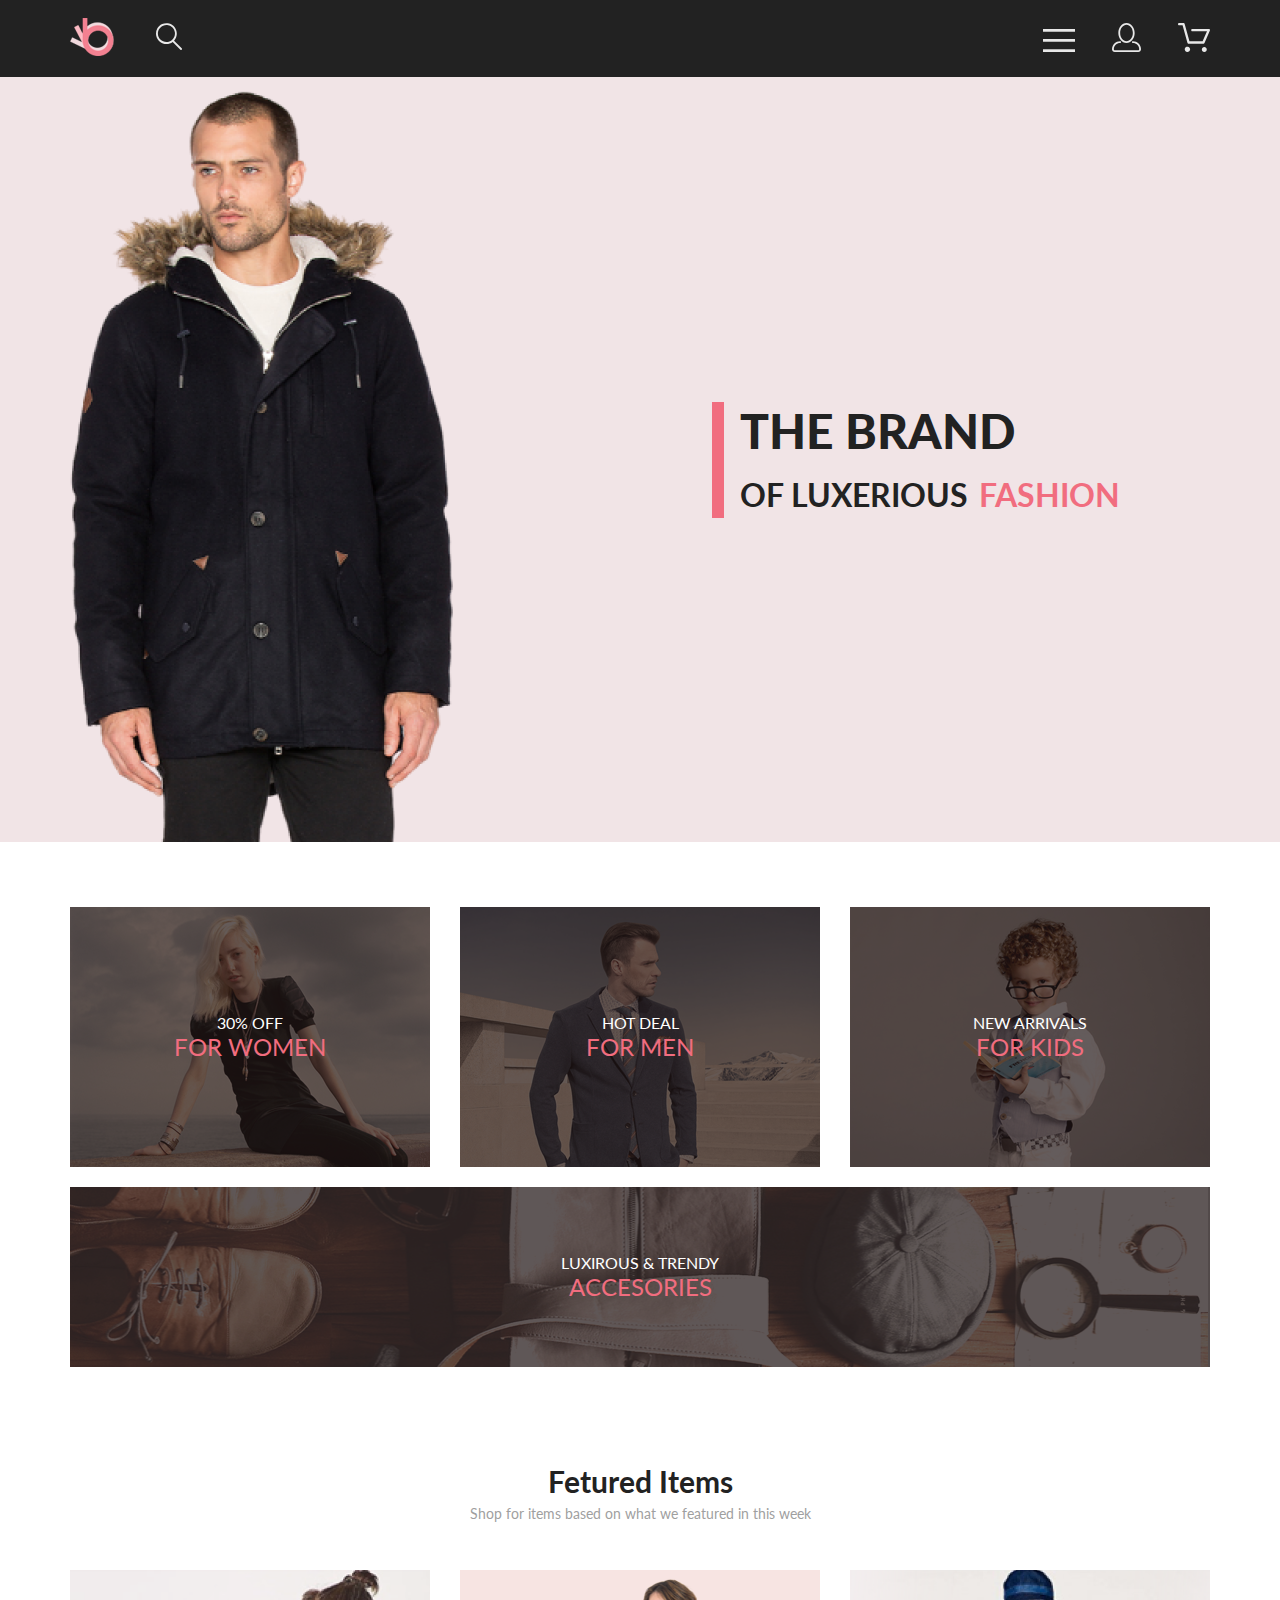
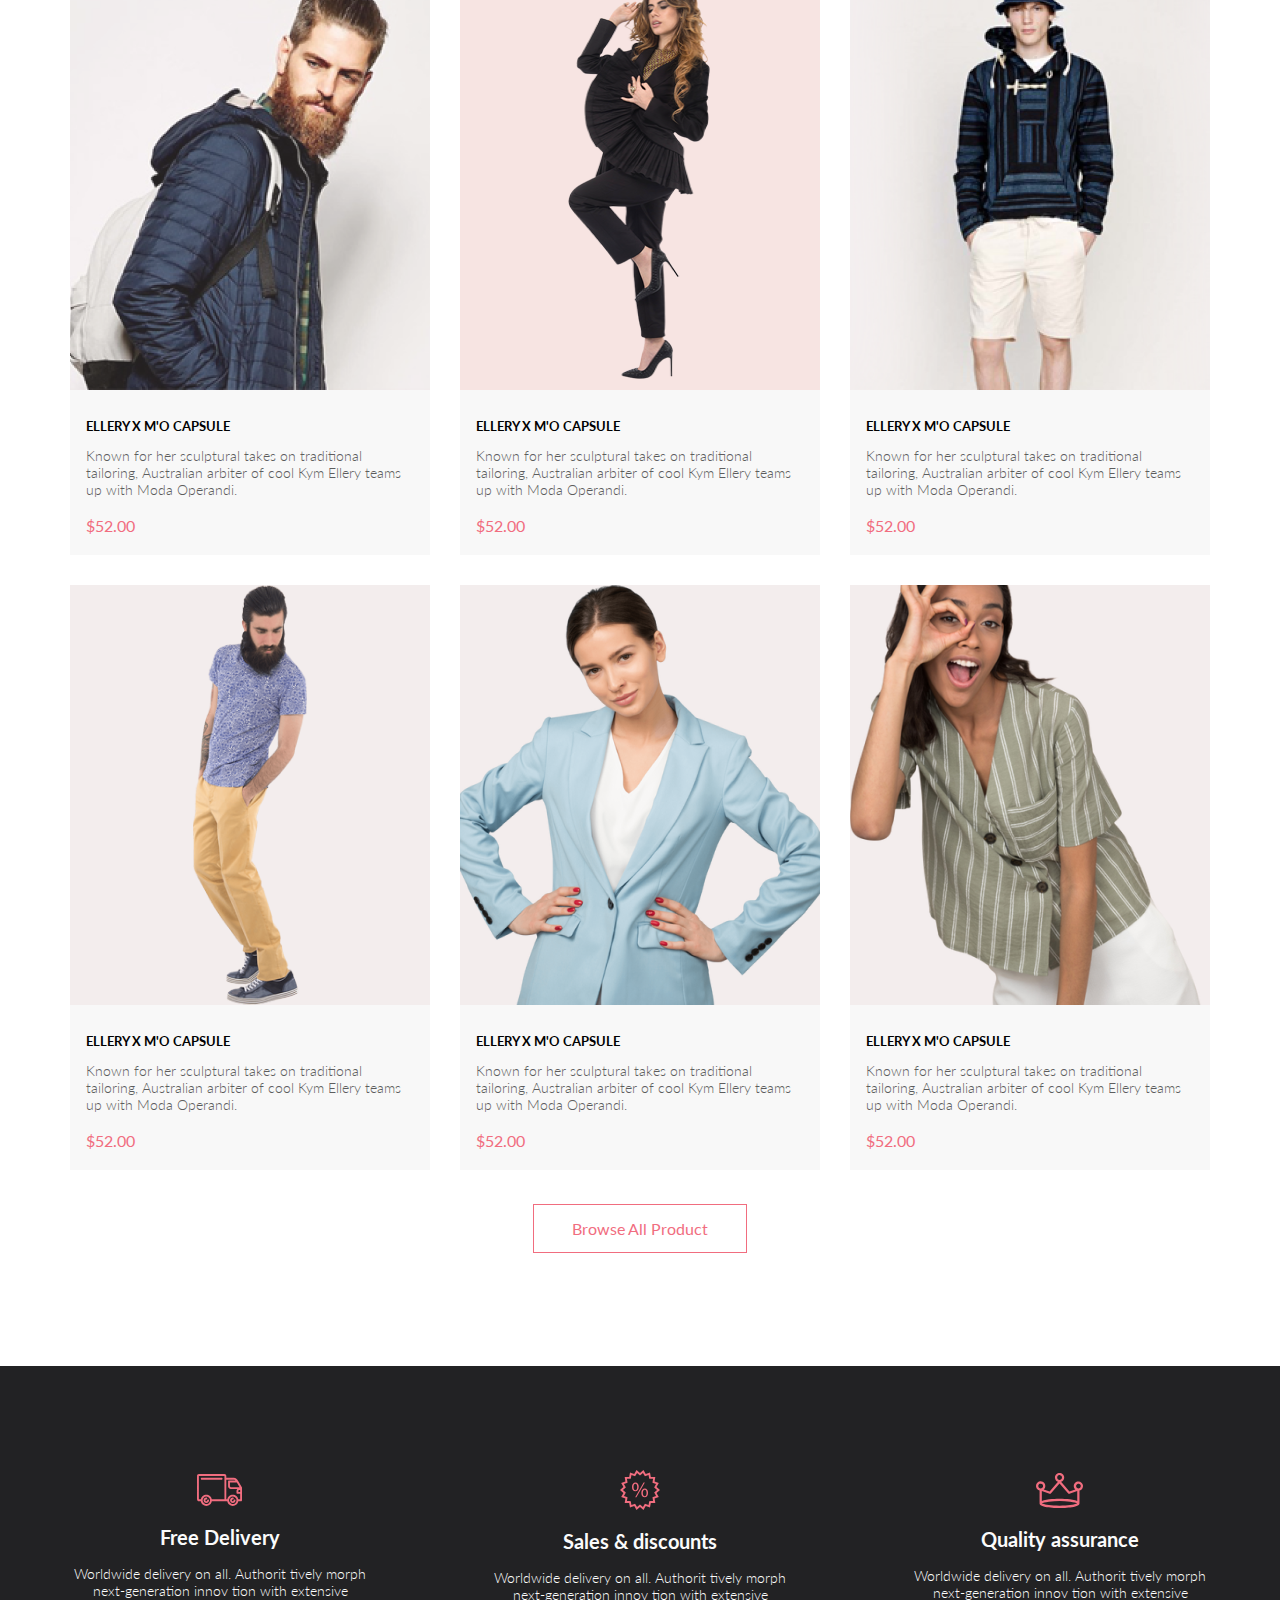
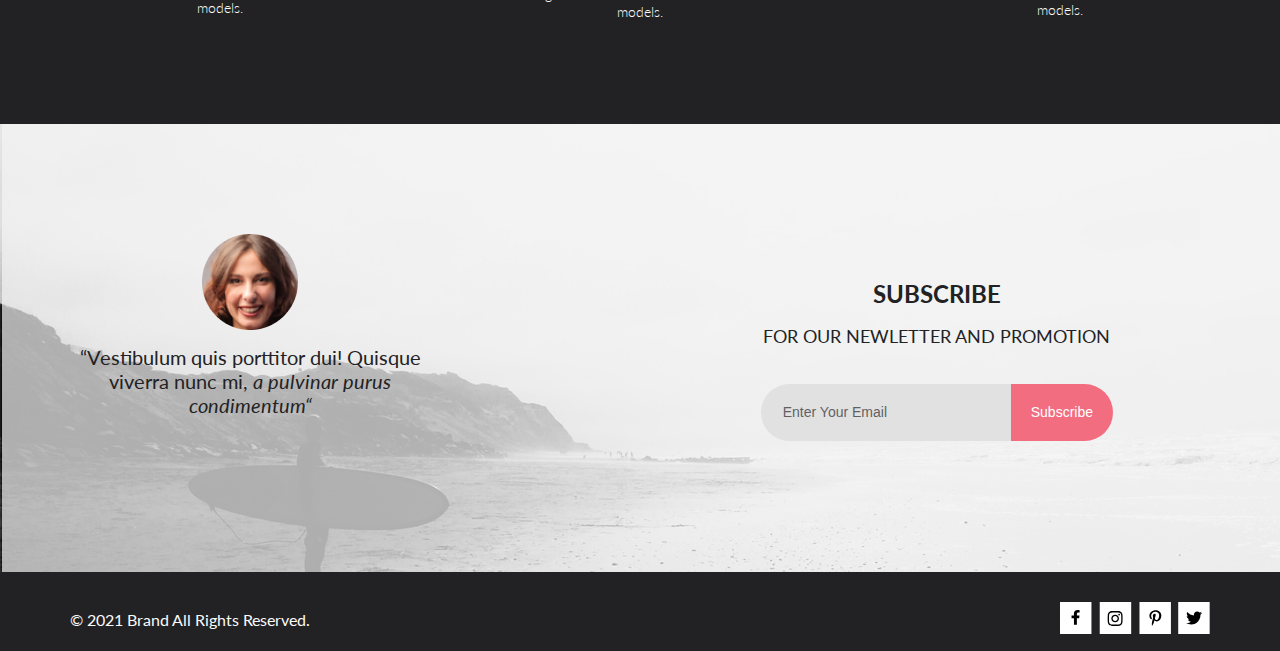
==== commit e759b79b: "store is ready" ====
--- a/index.html
+++ b/index.html
@@ -19,14 +19,25 @@
         <header class="header">
             <div class="wrapper header-wrap">
                 <div class="header-col-left">
-                    <a href="index.html" class="logo-icon"><img src="img/logo.svg" alt="logo"></a>
+                    <a href="#" class="logo-icon"><img src="img/logo.svg" alt="logo"></a>
                     <button class="search-button"><img src="img/search.svg" alt="search"></button>
                 </div>
                 <div class="header-col-right">
                     <button class="menu-button"><img src="img/menu.svg" alt="menu"></button>
-                    <a href="registration.html" class="registration-link"><img src="img/registration.svg"
-                            alt="registration"></a>
-                    <a href="card.html" class="basket-link "><img src="img/basket.svg" alt="basket"></a>
+                    <a href="registration.html" class="registration-link"><svg width="29" height="29"
+                            viewBox="0 0 29 29" fill="none" xmlns="http://www.w3.org/2000/svg">
+                            <path class="registration-link-hover"
+                                d="M14.5 19.937C19 19.937 22.656 15.464 22.656 9.968C22.656 4.472 19 0 14.5 0C13.3631 0.0217413 12.2463 0.303398 11.2351 0.823397C10.2239 1.34339 9.34507 2.08794 8.66602 3C7.12663 4.99573 6.30819 7.45381 6.34399 9.974C6.34399 15.465 10 19.937 14.5 19.937ZM14.5 1.813C18 1.813 20.844 5.472 20.844 9.969C20.844 14.466 17.998 18.125 14.5 18.125C11.002 18.125 8.15603 14.465 8.15503 9.969C8.15403 5.473 11 1.813 14.5 1.813ZM20.844 18.125C20.6036 18.125 20.373 18.2205 20.203 18.3905C20.033 18.5605 19.9375 18.7911 19.9375 19.0315C19.9375 19.2719 20.033 19.5025 20.203 19.6725C20.373 19.8425 20.6036 19.938 20.844 19.938C22.526 19.9399 24.1386 20.6088 25.3279 21.7982C26.5172 22.9875 27.1861 24.6 27.188 26.282C27.1875 26.5221 27.0918 26.7523 26.922 26.9221C26.7522 27.0918 26.5221 27.1875 26.282 27.188H2.71997C2.47985 27.1875 2.24975 27.0918 2.07996 26.9221C1.91016 26.7523 1.81449 26.5221 1.81396 26.282C1.81608 24.6001 2.48517 22.9877 3.67444 21.7985C4.86371 20.6092 6.47608 19.9401 8.15796 19.938C8.39824 19.938 8.62868 19.8425 8.79858 19.6726C8.96849 19.5027 9.06396 19.2723 9.06396 19.032C9.06396 18.7917 8.96849 18.5613 8.79858 18.3914C8.62868 18.2215 8.39824 18.126 8.15796 18.126C5.99541 18.1279 3.92201 18.9875 2.39258 20.5164C0.863144 22.0453 0.00264777 24.1185 0 26.281C0.000794067 27.0019 0.287502 27.693 0.797241 28.2027C1.30698 28.7125 1.99811 28.9992 2.71899 29H26.282C27.0027 28.9989 27.6936 28.7121 28.2031 28.2024C28.7126 27.6927 28.9992 27.0017 29 26.281C28.9974 24.1187 28.1372 22.0457 26.6083 20.5168C25.0793 18.9878 23.0063 18.1276 20.844 18.125Z"
+                                fill="#E8E8E8" />
+                        </svg>
+                    </a>
+                    <a href="card.html" class="basket-link"><svg width="32" height="29" viewBox="0 0 32 29" fill="none"
+                            xmlns="http://www.w3.org/2000/svg">
+                            <path class="basket-link-hover"
+                                d="M26.2009 29C25.5532 28.9738 24.9415 28.6948 24.4972 28.2227C24.0529 27.7506 23.8114 27.1232 23.8245 26.475C23.8376 25.8269 24.1043 25.2097 24.5673 24.7559C25.0303 24.3022 25.6527 24.048 26.301 24.048C26.9493 24.048 27.5717 24.3022 28.0347 24.7559C28.4977 25.2097 28.7644 25.8269 28.7775 26.475C28.7906 27.1232 28.549 27.7506 28.1047 28.2227C27.6604 28.6948 27.0488 28.9738 26.401 29H26.2009ZM6.75293 26.32C6.75293 25.79 6.91011 25.2718 7.20459 24.8311C7.49907 24.3904 7.91764 24.0469 8.40735 23.844C8.89705 23.6412 9.43594 23.5881 9.95581 23.6915C10.4757 23.7949 10.9532 24.0502 11.328 24.425C11.7028 24.7998 11.9581 25.2773 12.0615 25.7972C12.1649 26.317 12.1118 26.8559 11.9089 27.3456C11.7061 27.8353 11.3626 28.2539 10.9219 28.5483C10.4812 28.8428 9.96304 29 9.43298 29C9.08087 29.0003 8.73212 28.9311 8.40674 28.7966C8.08136 28.662 7.78569 28.4646 7.53662 28.2158C7.28755 27.9669 7.09001 27.6713 6.9552 27.3461C6.82039 27.0208 6.75098 26.6721 6.75098 26.32H6.75293ZM10.553 20.686C10.2935 20.6868 10.0409 20.6024 9.83411 20.4457C9.62727 20.2891 9.47758 20.0689 9.40796 19.819L4.57495 2.36401H1.18201C0.868521 2.36401 0.567859 2.23947 0.346191 2.01781C0.124523 1.79614 0 1.49549 0 1.18201C0 0.868519 0.124523 0.567873 0.346191 0.346205C0.567859 0.124537 0.868521 5.81268e-06 1.18201 5.81268e-06H5.46301C5.7225 -0.00080736 5.97504 0.0837201 6.18176 0.240568C6.38848 0.397416 6.53784 0.617884 6.60693 0.868006L11.4399 18.323H24.6179L29.001 8.27501H14.401C14.2428 8.27961 14.0854 8.25242 13.9379 8.19507C13.7904 8.13771 13.6559 8.05134 13.5424 7.94108C13.4288 7.83082 13.3386 7.69891 13.277 7.55315C13.2154 7.40739 13.1836 7.25075 13.1836 7.0925C13.1836 6.93426 13.2154 6.77762 13.277 6.63186C13.3386 6.4861 13.4288 6.35419 13.5424 6.24393C13.6559 6.13367 13.7904 6.0473 13.9379 5.98994C14.0854 5.93259 14.2428 5.90541 14.401 5.91001H30.814C31.0097 5.90996 31.2022 5.95866 31.3744 6.05172C31.5465 6.14478 31.6928 6.27926 31.7999 6.44301C31.9078 6.60729 31.9734 6.79569 31.9908 6.99145C32.0083 7.18721 31.9771 7.38424 31.9 7.565L26.495 19.977C26.4026 20.1876 26.251 20.3668 26.0585 20.4927C25.866 20.6186 25.641 20.6858 25.411 20.686H10.553Z"
+                                fill="#E8E8E8" />
+                        </svg>
+                    </a>
                 </div>
             </div>
         </header>
--- a/style/style.css
+++ b/style/style.css
@@ -68,9 +68,15 @@
   text-decoration: none;
   margin-right: 33px;
 }
+.registration-link:hover .registration-link-hover {
+  fill: #F16D7F;
+}
 
 .basket-link {
   text-decoration: none;
+}
+.basket-link:hover .basket-link-hover {
+  fill: #F16D7F;
 }
 
 .offer {
@@ -311,11 +317,17 @@
   padding-bottom: 16px;
 }
 
-.registation-list-item::before {
-  content: url(../img/registration-list-item.svg);
-  margin-right: 20px;
-}
-
+.registation-list-item {
+  background-image: url(../img/registration-list-item.svg);
+  background-repeat: no-repeat;
+  padding-left: 40px;
+}
+
+/* .registation-list-item::before {
+    content: url(../img/registration-list-item.svg);
+    margin-right: 20px;
+
+} */
 .registation-fildset-border {
   border: none;
 }
@@ -388,20 +400,30 @@
 }
 
 .registration-button {
-  background: #F16D7F;
+  background: #FFFFFF;
   text-align: center;
   display: flex;
   align-items: center;
   justify-content: center;
   width: 167px;
   padding: 16px 25px 17px 26px;
-  border: none;
+  border: 1px solid #F16D7F;
+  color: #F16D7F;
 }
 .registration-button-text {
   font-size: 14px;
   line-height: 17px;
+  padding-right: 10px;
+}
+.registration-button:hover {
+  background: #F16D7F;
   color: #FFFFFF;
-  padding-right: 10px;
+}
+.registration-button:hover .registration-button-arrow {
+  fill: #FFFFFF;
+}
+.registration-button-arrow {
+  fill: #F16D7F;
 }
 
 .catalog-top {
@@ -713,6 +735,7 @@
 .features-product-wrap {
   text-align: center;
   align-items: center;
+  margin-bottom: 128px;
 }
 
 .features-title {
@@ -733,7 +756,8 @@
   list-style: none;
   display: flex;
   flex-wrap: wrap;
-  justify-content: space-between;
+  justify-content: center;
+  gap: 30px;
 }
 
 /* .margin-list-right {
@@ -742,7 +766,7 @@
 .features-card {
   width: 360px;
   background-color: #F8F8F8;
-  margin-bottom: 30px;
+  /* margin-bottom: 30px; */
   position: relative;
   transition: 0.5s;
   overflow: hidden;
@@ -1002,6 +1026,10 @@
   font-size: 14px;
   line-height: 17px;
   color: #FFFFFF;
+  transition: transform 0.3s;
+}
+.subscribe-btn:hover {
+  transform: scale(1.2);
 }
 
 .footer {
@@ -1105,6 +1133,12 @@
   line-height: 17px;
   color: #000000;
   text-align: center;
+  text-transform: uppercase;
+}
+.card-button-shoping:hover {
+  border: 1px solid #F16D7F;
+  color: #FFFFFF;
+  background: #F16D7F;
 }
 
 .card-section {
@@ -1122,6 +1156,11 @@
   background: #FFFFFF;
   color: #A4A4A4;
   width: 100px;
+}
+.shipping-button:hover {
+  border: 1px solid #F16D7F;
+  background: #F16D7F;
+  color: #FFFFFF;
 }
 
 .card-button {
@@ -1189,9 +1228,13 @@
   font-weight: 300;
   font-size: 16px;
   line-height: 19px;
+  background: #FFFFFF;
+  color: #F16D7F;
+  width: 273px;
+}
+.checkout-button:hover {
   background: #F16D7F;
   color: #FFFFFF;
-  width: 273px;
 }
 .checkout-text {
   text-align: end;
@@ -1256,6 +1299,39 @@
     font-size: 24px;
     line-height: 29px;
     color: #F16D7F;
+  }
+
+  .catalog-hidden-blok {
+    display: none;
+  }
+
+  .catalog-top-filter {
+    padding-top: 24px;
+    padding-bottom: 40px;
+  }
+
+  .catalog-top-filter {
+    justify-content: space-between;
+  }
+
+  /* .card-list .features-card:last-child {
+      display: none;
+  } */
+  .catalog-filter {
+    width: 360px;
+    margin-right: 0px;
+  }
+
+  .catalog-filter-text {
+    padding-left: 0px;
+  }
+
+  .catalog-filter-center {
+    width: 310px;
+  }
+
+  .catalog-name-filter-padding {
+    padding-right: 0px;
   }
 
   .categories {
@@ -1283,14 +1359,69 @@
   .card-list {
     display: flex;
     flex-wrap: wrap;
-  }
-
-  /* .margin-list-right {
-      margin-right: 5px;
-
-  } */
-  .features-card {
-    margin-bottom: 17px;
+    gap: 16px;
+  }
+
+  .pagination-wrapper {
+    margin-top: 40px;
+    margin-bottom: 64px;
+  }
+
+  .registation-info {
+    padding-top: 40px;
+    padding-bottom: 96px;
+  }
+
+  .registation-text-left {
+    font-weight: 300;
+    font-size: 16px;
+    line-height: 19px;
+  }
+
+  .registation-text {
+    width: 354px;
+  }
+
+  .product-about-wrap {
+    margin-top: 0px;
+    border: none;
+  }
+
+  .product-about {
+    border-top: 1px solid #EAEAEA;
+    border-bottom: 1px solid #EAEAEA;
+  }
+
+  .product-about-wrap .wrapper {
+    width: 736px;
+  }
+
+  .product-name-filter::after {
+    margin-left: 7px;
+  }
+
+  .card-section {
+    flex-direction: column;
+  }
+
+  .card {
+    width: 100%;
+  }
+
+  .card-button {
+    width: 508px;
+    margin: 0 auto;
+    padding-bottom: 64px;
+  }
+
+  .card-block-right {
+    display: flex;
+    justify-content: space-between;
+    align-items: center;
+  }
+
+  .checkout {
+    margin-top: 40px;
   }
 
   .features-info {
@@ -1358,6 +1489,183 @@
   .offer-title-pink {
     font-size: 20px;
     line-height: 24px;
+  }
+
+  .catalog-hidden-blok {
+    display: none;
+  }
+
+  .catalog-filter {
+    width: 38px;
+    margin-right: 0px;
+  }
+
+  .catalog-filter-text {
+    display: none;
+  }
+
+  .catalog-top-filter {
+    padding-top: 24px;
+    padding-bottom: 32px;
+  }
+
+  .catalog-top-wrap {
+    flex-direction: column;
+    justify-content: space-around;
+  }
+
+  .breadcrumb {
+    padding-bottom: 26px;
+  }
+
+  .catalog-filter-center {
+    width: 275px;
+  }
+
+  .catalog-filter-text-img {
+    width: 37px;
+    height: 25px;
+  }
+
+  .catalog-name-filter {
+    font-size: 12px;
+    line-height: 14px;
+    padding-right: 24px;
+  }
+
+  .catalog-name-filter-padding {
+    padding-right: 0px;
+  }
+
+  .card-list {
+    display: flex;
+    flex-wrap: wrap;
+    gap: 16px;
+  }
+
+  .pagination-wrapper {
+    margin-top: 40px;
+    margin-bottom: 64px;
+  }
+
+  .registation-info {
+    padding-top: 40px;
+    padding-bottom: 100px;
+    flex-direction: column;
+  }
+
+  .registation-fild {
+    width: 350px;
+  }
+
+  .registation-text {
+    padding-top: 40px;
+  }
+
+  .product-about-wrap {
+    margin-top: 0px;
+    border: none;
+  }
+
+  .produkt-slide-img {
+    width: 374px;
+    height: 454px;
+    margin-top: 85px;
+  }
+
+  .product-about {
+    border-top: 1px solid #EAEAEA;
+    border-bottom: 1px solid #EAEAEA;
+    margin-bottom: 64px;
+  }
+
+  .product-category-info {
+    width: 300px;
+  }
+
+  .product-hr {
+    width: 175px;
+    margin: 32px 84px;
+  }
+
+  .product-name-filter {
+    font-size: 10px;
+    line-height: 12px;
+  }
+
+  .features-product-wrap {
+    margin-bottom: 64px;
+  }
+
+  .card-top {
+    margin-bottom: 39px;
+  }
+
+  .card-section {
+    flex-direction: column;
+  }
+
+  .card {
+    width: 358px;
+    height: 188px;
+  }
+
+  .card__img {
+    width: 143px;
+    height: 188px;
+  }
+
+  .card__text-block {
+    margin-top: 13px;
+    margin-left: 17px;
+  }
+
+  .card__name {
+    font-size: 16px;
+    line-height: 19px;
+    padding-bottom: 25px;
+  }
+
+  .card__quantity {
+    width: 25px;
+    text-align: center;
+    margin-left: 15px;
+  }
+
+  .card__item {
+    font-size: 14px;
+    line-height: 17px;
+  }
+
+  .card-close-img {
+    width: 10px;
+    height: 11px;
+  }
+
+  .card-button {
+    width: 356px;
+    justify-content: space-between;
+    padding-bottom: 64px;
+  }
+
+  .card-button-shoping {
+    width: 174px;
+    font-size: 12px;
+    line-height: 14px;
+    text-align: center;
+    padding: 9px 17px;
+    text-transform: none;
+  }
+
+  .card-block-right {
+    display: flex;
+    justify-content: space-between;
+    flex-direction: column;
+    align-items: center;
+  }
+
+  .checkout {
+    margin-top: 40px;
   }
 
   .categories {
@@ -1388,19 +1696,6 @@
     background-size: cover;
   }
 
-  .card-list {
-    display: flex;
-    flex-wrap: wrap;
-  }
-
-  /* .margin-list-right {
-      margin-right: 5px;
-
-  } */
-  .features-card {
-    margin-bottom: 17px;
-  }
-
   .features-info {
     padding-bottom: 72px;
   }
